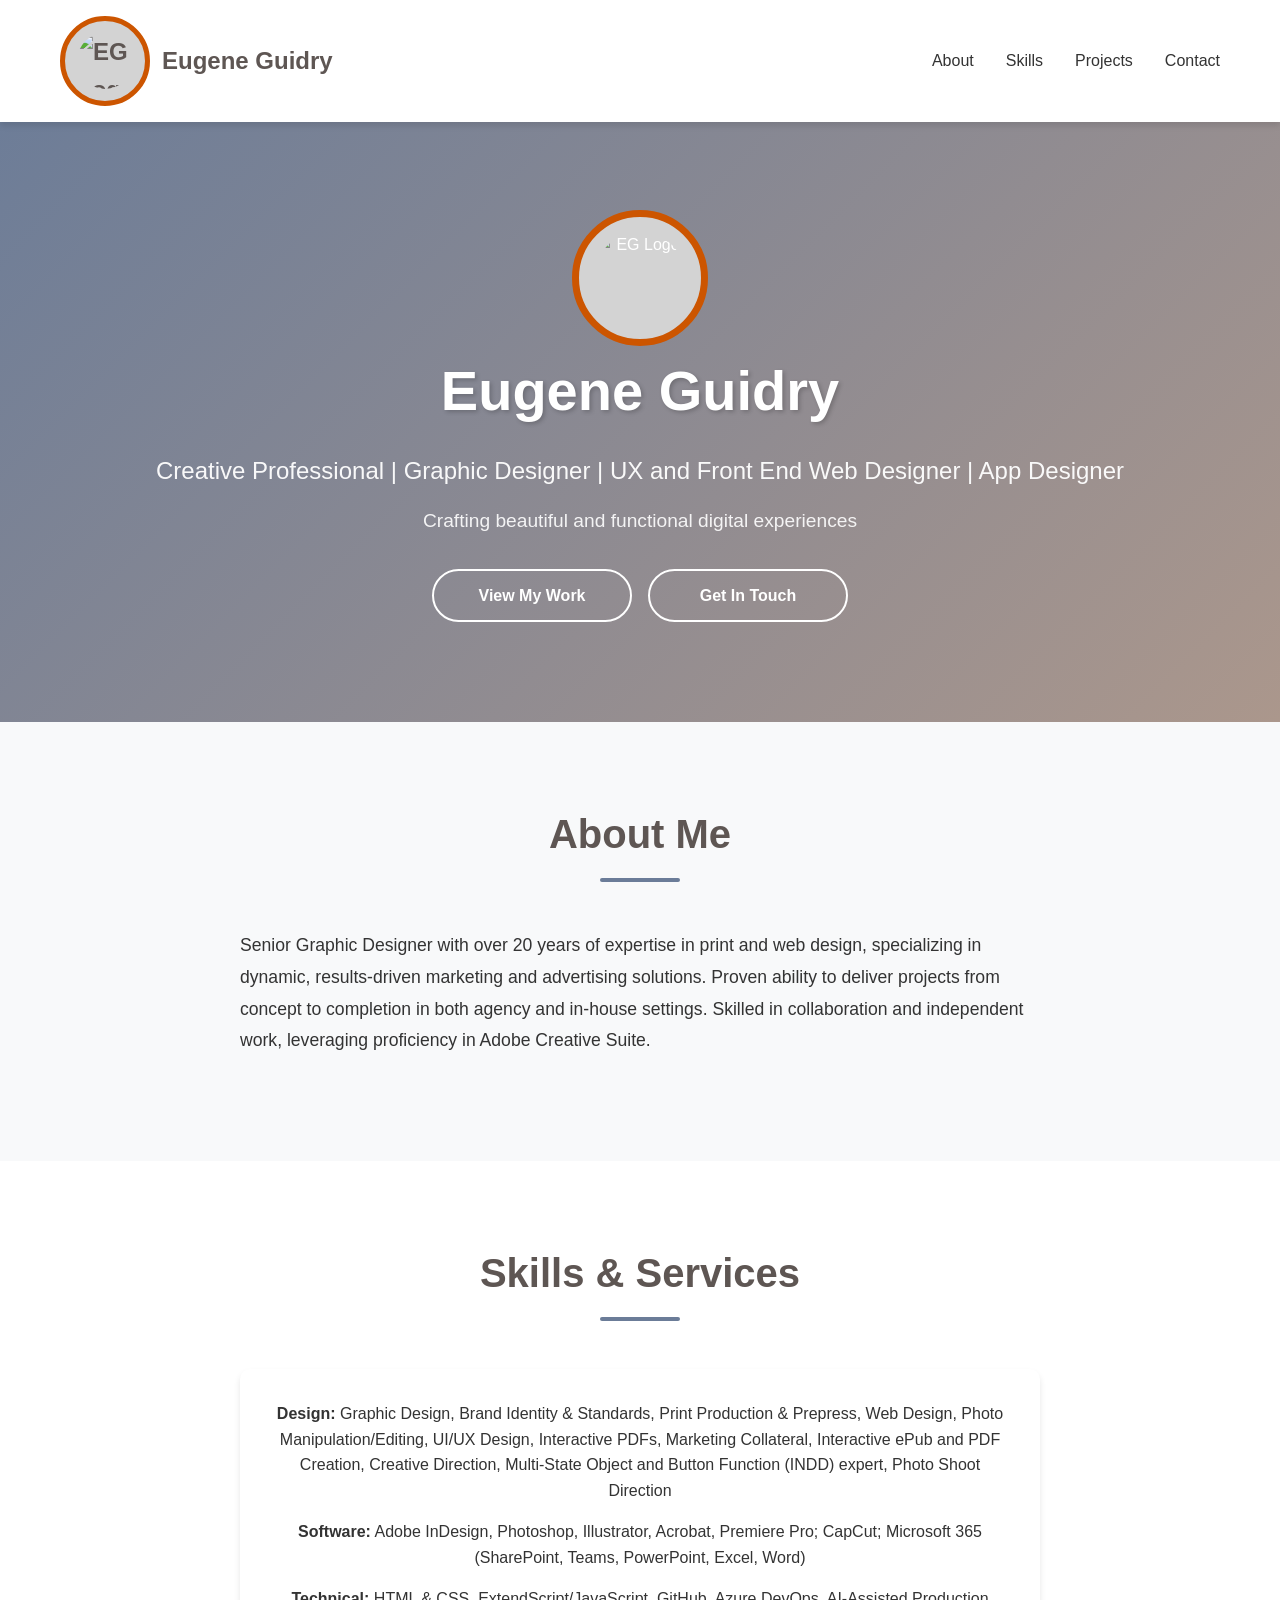
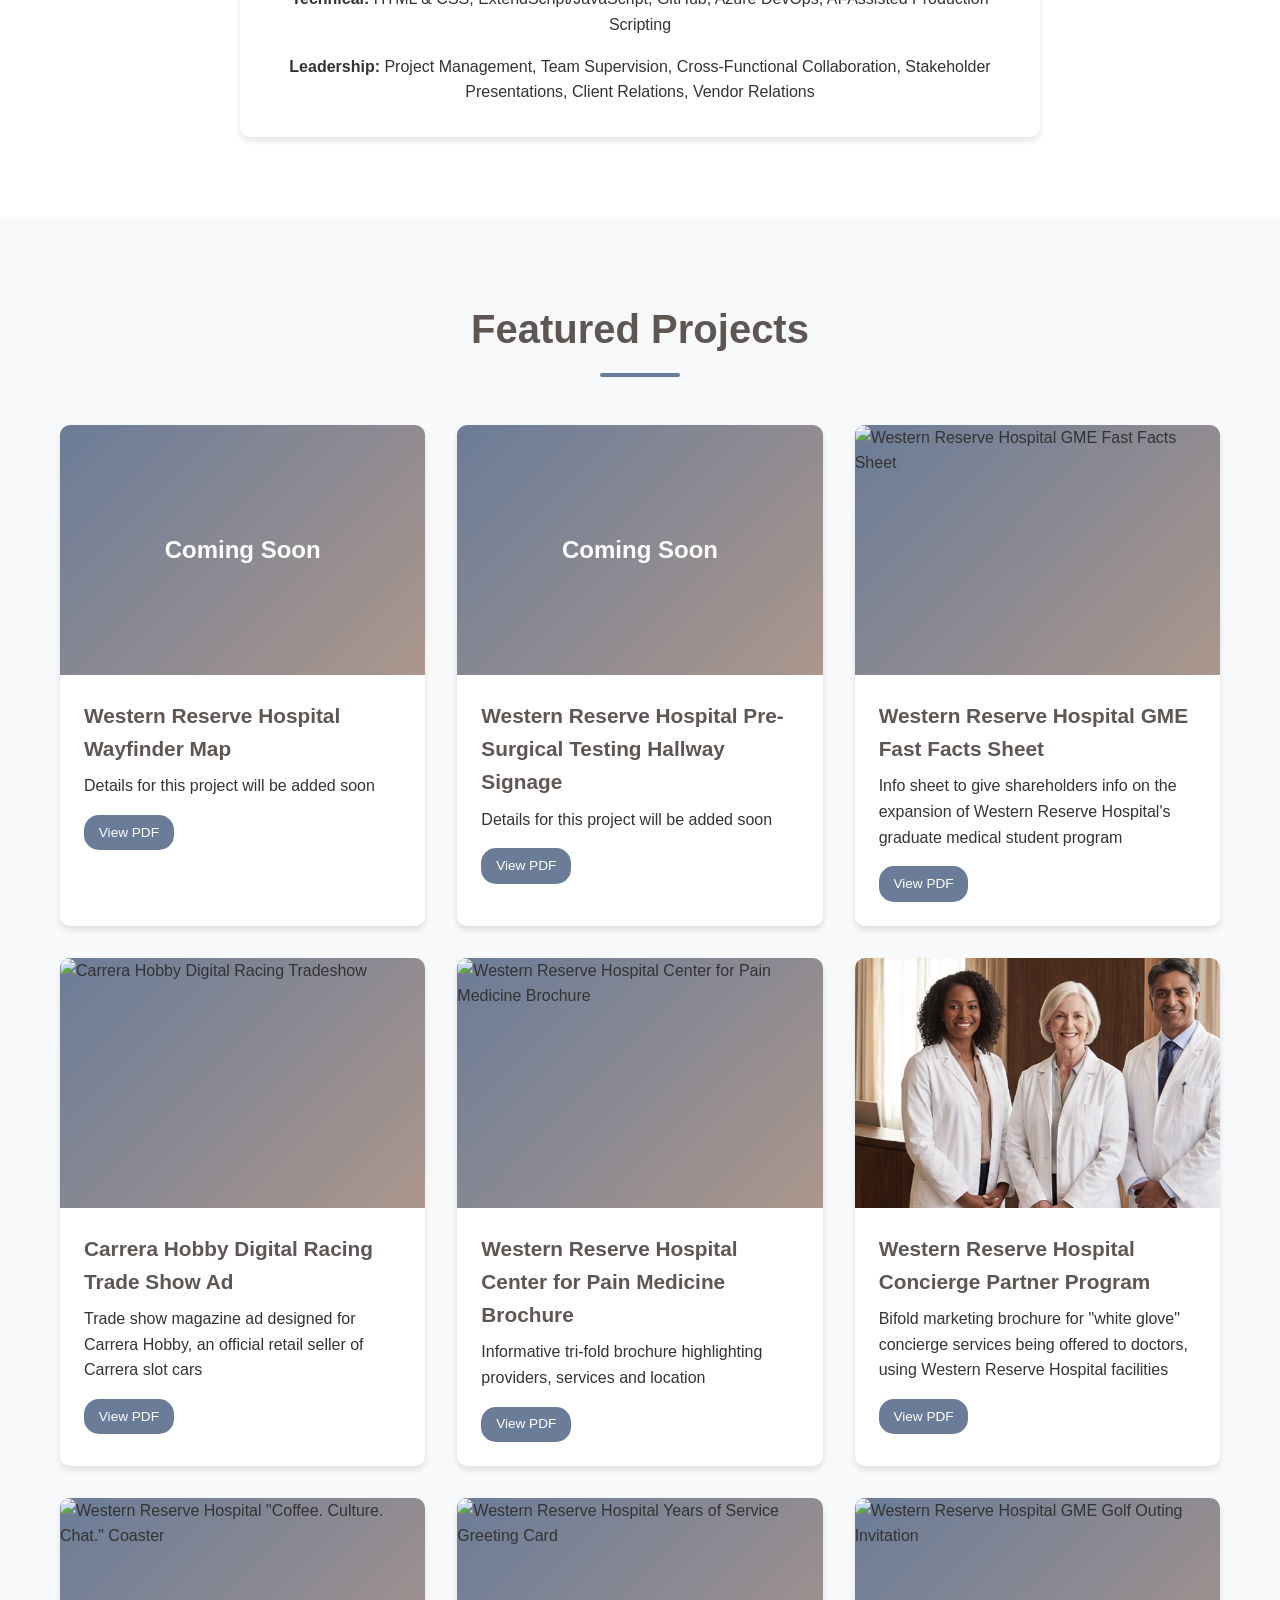
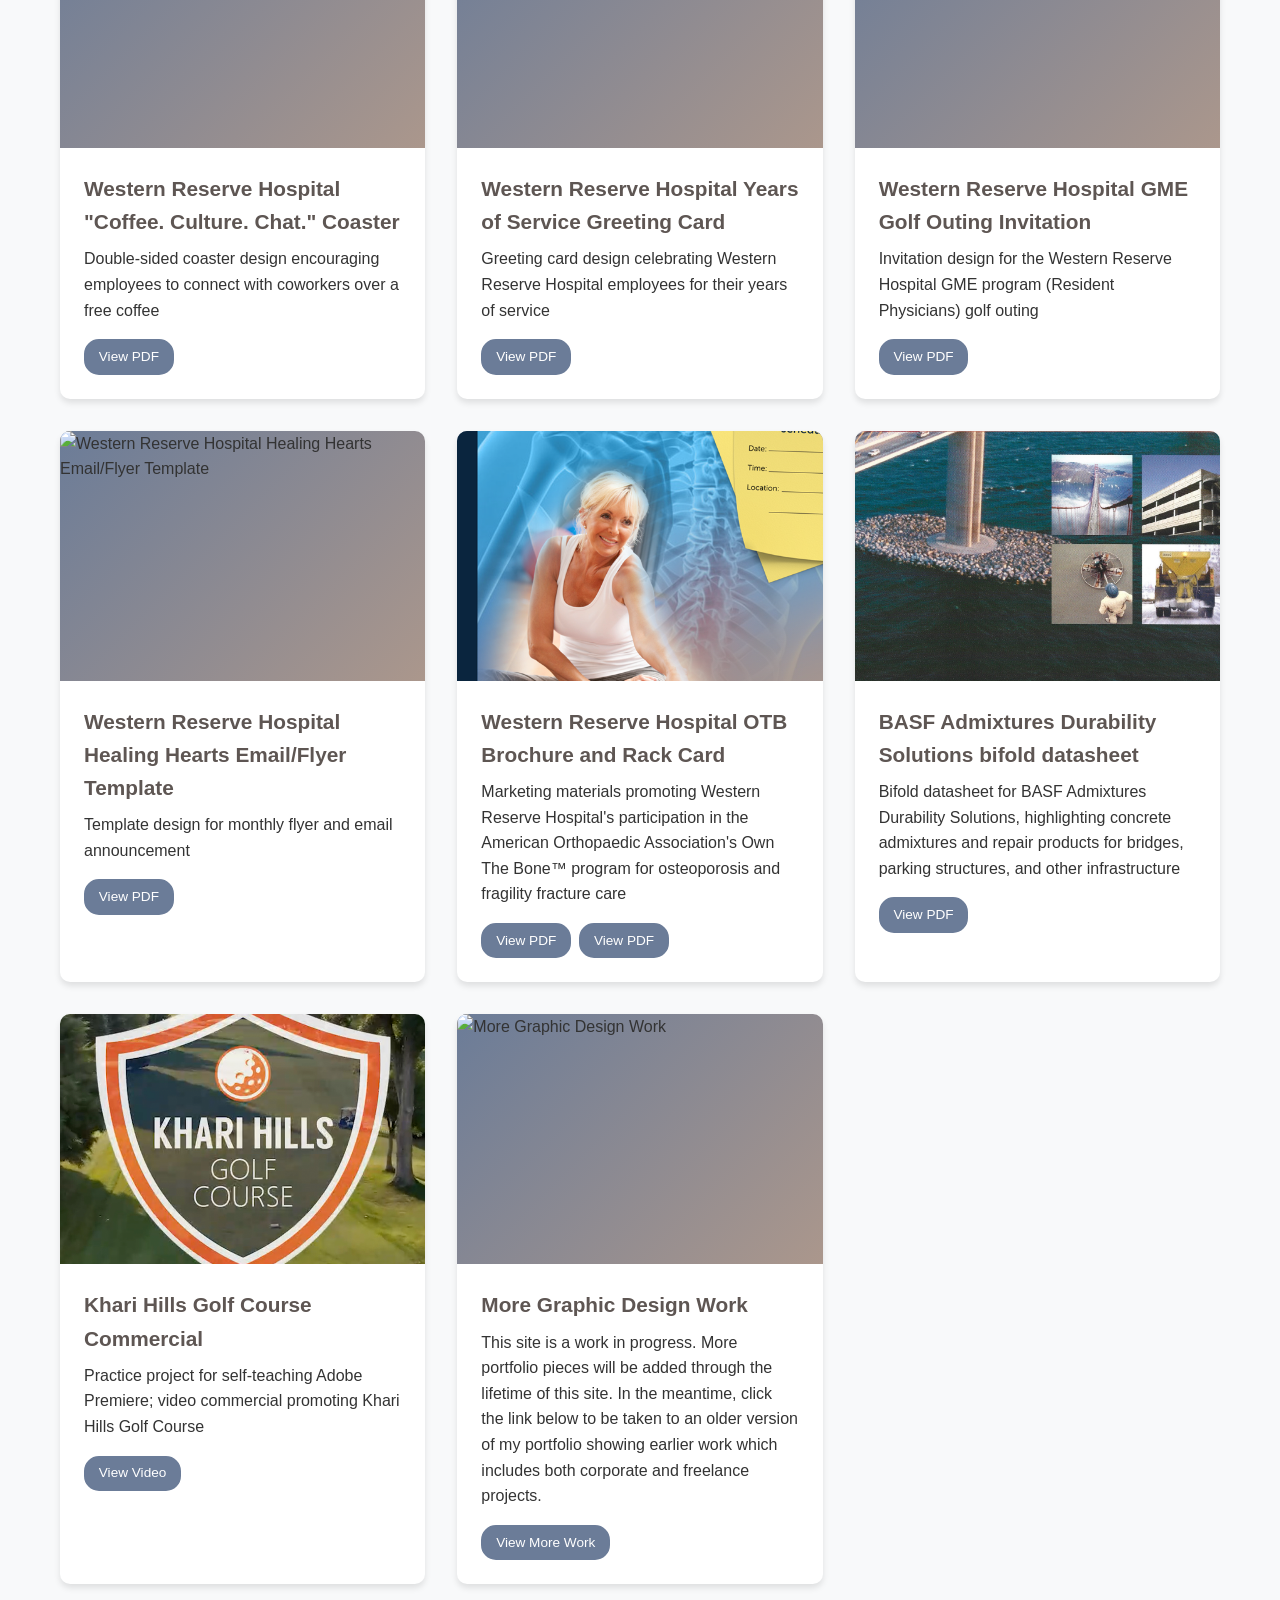
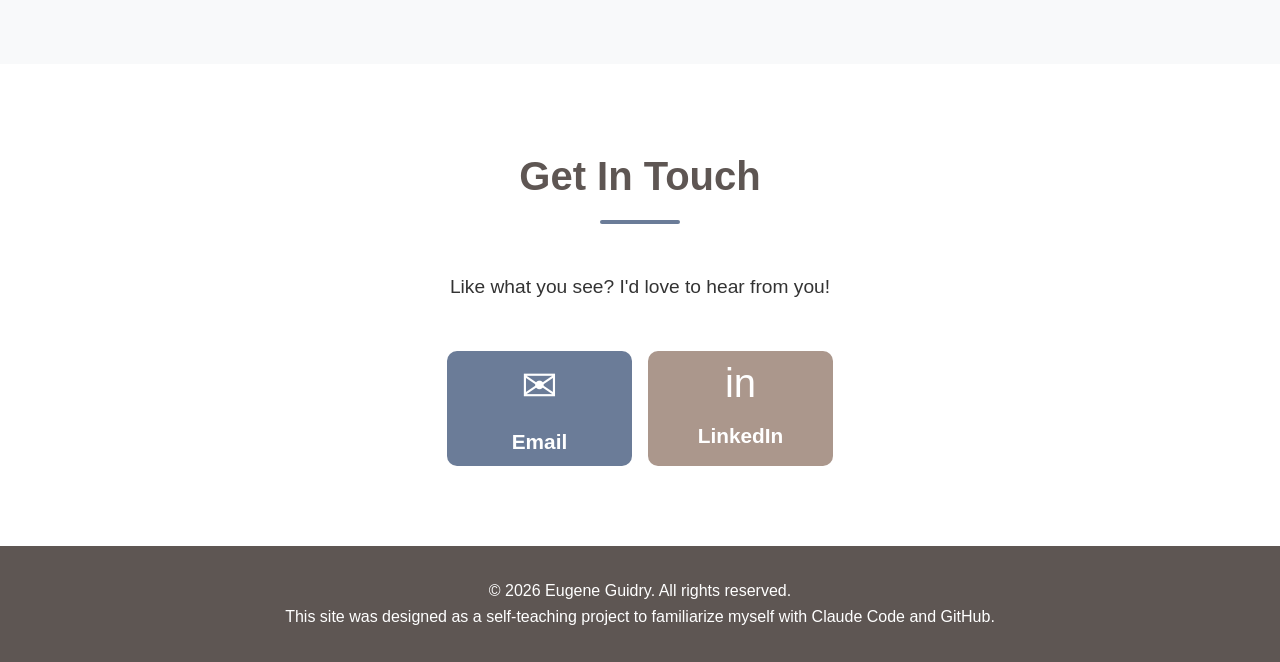
==== index.html @ 4b0b01b7 "Title the two placeholder project cards First: Western Reserve Hospital Wayfinder Map Second: Wester" ====
<!DOCTYPE html>
<html lang="en">
<head>
    <meta charset="UTF-8">
    <meta name="viewport" content="width=device-width, initial-scale=1.0">
    <title>Guidry Creative</title>
    <link rel="stylesheet" href="styles.css">
</head>
<body>
    <!-- Navigation -->
    <nav class="navbar">
        <div class="container">
            <div class="nav-brand">
                <img src="assets/eg.png" alt="EG Logo" class="brand-logo">
                <span class="brand-text">Eugene Guidry</span>
            </div>
            <button class="nav-toggle" id="navToggle">
                <span></span>
                <span></span>
                <span></span>
            </button>
            <ul class="nav-menu" id="navMenu">
                <li><a href="#about" class="nav-link">About</a></li>
                <li><a href="#skills" class="nav-link">Skills</a></li>
                <li><a href="#projects" class="nav-link">Projects</a></li>
                <li><a href="#contact" class="nav-link">Contact</a></li>
            </ul>
        </div>
    </nav>

    <!-- Hero Section -->
    <section class="hero" id="home">
        <div class="container">
            <div class="hero-content">
                <img src="assets/eg.png" alt="EG Logo" class="hero-logo">
                <h1 class="hero-title"><span class="highlight">Eugene Guidry</span></h1>
                <p class="hero-subtitle">Creative Professional | Graphic Designer | UX and Front End Web Designer | App Designer</p>
                <p class="hero-description">Crafting beautiful and functional digital experiences</p>
                <div class="hero-buttons">
                    <a href="#projects" class="btn btn-secondary">View My Work</a>
                    <a href="assets/Guidry Resume 2026_CLE_LNG.pdf" target="_blank" class="btn btn-secondary" style="display: none;">View My Resume</a>
                    <a href="#contact" class="btn btn-secondary">Get In Touch</a>
                </div>
            </div>
        </div>
    </section>

    <!-- About Section -->
    <section class="about" id="about">
        <div class="container">
            <h2 class="section-title">About Me</h2>
            <div class="about-content">
                <div class="about-text">
                    <p>
                        Senior Graphic Designer with over 20 years of expertise in print and web design, specializing in dynamic, results-driven marketing and advertising solutions. Proven ability to deliver projects from concept to completion in both agency and in-house settings. Skilled in collaboration and independent work, leveraging proficiency in Adobe Creative Suite.
                    </p>

                </div>
            </div>
        </div>
    </section>

    <!-- Skills Section -->
    <section class="skills" id="skills">
        <div class="container">
            <h2 class="section-title">Skills & Services</h2>
            <div class="skills-grid">
                <div class="skill-card">
                    <p><strong>Design:</strong> Graphic Design, Brand Identity &amp; Standards, Print Production &amp; Prepress, Web Design, Photo Manipulation/Editing, UI/UX Design, Interactive PDFs, Marketing Collateral, Interactive ePub and PDF Creation, Creative Direction, Multi-State Object and Button Function (INDD) expert, Photo Shoot Direction</p>
                    <p><strong>Software:</strong> Adobe InDesign, Photoshop, Illustrator, Acrobat, Premiere Pro; CapCut; Microsoft 365 (SharePoint, Teams, PowerPoint, Excel, Word)</p>
                    <p><strong>Technical:</strong> HTML &amp; CSS, ExtendScript/JavaScript, GitHub, Azure DevOps, AI-Assisted Production Scripting</p>
                    <p><strong>Leadership:</strong> Project Management, Team Supervision, Cross-Functional Collaboration, Stakeholder Presentations, Client Relations, Vendor Relations</p>
                </div>
            </div>
        </div>
    </section>

    <!-- Projects Section -->
    <section class="projects" id="projects">
        <div class="container">
            <h2 class="section-title">Featured Projects</h2>
            <div class="projects-grid">
                <div class="project-card">
                    <div class="project-image">
                        <div class="placeholder-image">Coming Soon</div>
                    </div>
                    <div class="project-info">
                        <h3>Western Reserve Hospital Wayfinder Map</h3>
                        <p>Details for this project will be added soon</p>
                        <div class="project-tags">
                            <a href="#" class="tag tag-link">View PDF</a>
                        </div>
                    </div>
                </div>
                <div class="project-card">
                    <div class="project-image">
                        <div class="placeholder-image">Coming Soon</div>
                    </div>
                    <div class="project-info">
                        <h3>Western Reserve Hospital Pre-Surgical Testing Hallway Signage</h3>
                        <p>Details for this project will be added soon</p>
                        <div class="project-tags">
                            <a href="#" class="tag tag-link">View PDF</a>
                        </div>
                    </div>
                </div>
                <div class="project-card">
                    <div class="project-image">
                        <img src="assets/WRH_FS_PH.png" alt="Western Reserve Hospital GME Fast Facts Sheet">
                    </div>
                    <div class="project-info">
                        <h3>Western Reserve Hospital GME Fast Facts Sheet</h3>
                        <p>Info sheet to give shareholders info on the expansion of Western Reserve Hospital's graduate medical student program</p>
                        <div class="project-tags">
                            <a href="pdf-viewer.html" class="tag tag-link">View PDF</a>
                        </div>
                    </div>
                </div>
                <div class="project-card">
                    <div class="project-image">
                        <img src="assets/PH_Ad.png" alt="Carrera Hobby Digital Racing Tradeshow">
                    </div>
                    <div class="project-info">
                        <h3>Carrera Hobby Digital Racing Trade Show Ad</h3>
                        <p>Trade show magazine ad designed for Carrera Hobby, an official retail seller of Carrera slot cars</p>
                        <div class="project-tags">
                            <a href="pdf-viewer-2.html" class="tag tag-link">View PDF</a>
                        </div>
                    </div>
                </div>
                <div class="project-card">
                    <div class="project-image">
                        <img src="assets/WRH_PA_PH.png" alt="Western Reserve Hospital Center for Pain Medicine Brochure">
                    </div>
                    <div class="project-info">
                        <h3>Western Reserve Hospital Center for Pain Medicine Brochure</h3>
                        <p>Informative tri-fold brochure highlighting providers, services and location</p>
                        <div class="project-tags">
                            <a href="pdf-viewer-3.html" class="tag tag-link">View PDF</a>
                        </div>
                    </div>
                </div>
                <div class="project-card">
                    <div class="project-image">
                        <img src="assets/WRH_CONCIERGE_PH.png" alt="Western Reserve Hospital Concierge Partner Program">
                    </div>
                    <div class="project-info">
                        <h3>Western Reserve Hospital Concierge Partner Program</h3>
                        <p>Bifold marketing brochure for "white glove" concierge services being offered to doctors, using Western Reserve Hospital facilities</p>
                        <div class="project-tags">
                            <a href="pdf-viewer-4.html" class="tag tag-link">View PDF</a>
                        </div>
                    </div>
                </div>
                <div class="project-card">
                    <div class="project-image">
                        <img src="assets/WRH_Coffee_PH.png" alt="Western Reserve Hospital &quot;Coffee. Culture. Chat.&quot; Coaster">
                    </div>
                    <div class="project-info">
                        <h3>Western Reserve Hospital "Coffee. Culture. Chat." Coaster</h3>
                        <p>Double-sided coaster design encouraging employees to connect with coworkers over a free coffee</p>
                        <div class="project-tags">
                            <a href="pdf-viewer-5.html" class="tag tag-link">View PDF</a>
                        </div>
                    </div>
                </div>
                <div class="project-card">
                    <div class="project-image">
                        <img src="assets/WHR_star_PH.png" alt="Western Reserve Hospital Years of Service Greeting Card">
                    </div>
                    <div class="project-info">
                        <h3>Western Reserve Hospital Years of Service Greeting Card</h3>
                        <p>Greeting card design celebrating Western Reserve Hospital employees for their years of service</p>
                        <div class="project-tags">
                            <a href="pdf-viewer-6.html" class="tag tag-link">View PDF</a>
                        </div>
                    </div>
                </div>
                <div class="project-card">
                    <div class="project-image">
                        <img src="assets/GO_PH.png" alt="Western Reserve Hospital GME Golf Outing Invitation">
                    </div>
                    <div class="project-info">
                        <h3>Western Reserve Hospital GME Golf Outing Invitation</h3>
                        <p>Invitation design for the Western Reserve Hospital GME program (Resident Physicians) golf outing</p>
                        <div class="project-tags">
                            <a href="pdf-viewer-7.html" class="tag tag-link">View PDF</a>
                        </div>
                    </div>
                </div>
                <div class="project-card">
                    <div class="project-image">
                        <img src="assets/HH_PH.png" alt="Western Reserve Hospital Healing Hearts Email/Flyer Template">
                    </div>
                    <div class="project-info">
                        <h3>Western Reserve Hospital Healing Hearts Email/Flyer Template</h3>
                        <p>Template design for monthly flyer and email announcement</p>
                        <div class="project-tags">
                            <a href="pdf-viewer-8.html" class="tag tag-link">View PDF</a>
                        </div>
                    </div>
                </div>
                <div class="project-card">
                    <div class="project-image">
                        <img src="assets/OTB_PH.png" alt="Western Reserve Hospital OTB Brochure and Rack Card">
                    </div>
                    <div class="project-info">
                        <h3>Western Reserve Hospital OTB Brochure and Rack Card</h3>
                        <p>Marketing materials promoting Western Reserve Hospital's participation in the American Orthopaedic Association's Own The Bone&trade; program for osteoporosis and fragility fracture care</p>
                        <div class="project-tags">
                            <a href="pdf-viewer-9.html" class="tag tag-link">View PDF</a>
                            <a href="pdf-viewer-10.html" class="tag tag-link">View PDF</a>
                        </div>
                    </div>
                </div>
                <div class="project-card">
                    <div class="project-image">
                        <img src="assets/BASF_PH.png" alt="BASF Admixtures Durability Solutions Bifold Datasheet">
                    </div>
                    <div class="project-info">
                        <h3>BASF Admixtures Durability Solutions bifold datasheet</h3>
                        <p>Bifold datasheet for BASF Admixtures Durability Solutions, highlighting concrete admixtures and repair products for bridges, parking structures, and other infrastructure</p>
                        <div class="project-tags">
                            <a href="pdf-viewer-11.html" class="tag tag-link">View PDF</a>
                        </div>
                    </div>
                </div>
                <div class="project-card">
                    <div class="project-image">
                        <img src="assets/KH_PH.png" alt="Khari Hills Golf Course Commercial">
                    </div>
                    <div class="project-info">
                        <h3>Khari Hills Golf Course Commercial</h3>
                        <p>Practice project for self-teaching Adobe Premiere; video commercial promoting Khari Hills Golf Course</p>
                        <div class="project-tags">
                            <a href="assets/khari_hills_golf_commercial.mp4" target="_blank" class="tag tag-link">View Video</a>
                        </div>
                    </div>
                </div>
                <div class="project-card">
                    <div class="project-image">
                        <img src="assets/MW_PH.png" alt="More Graphic Design Work">
                    </div>
                    <div class="project-info">
                        <h3>More Graphic Design Work</h3>
                        <p>This site is a work in progress. More portfolio pieces will be added through the lifetime of this site. In the meantime, click the link below to be taken to an older version of my portfolio showing earlier work which includes both corporate and freelance projects.</p>
                        <div class="project-tags">
                            <a href="https://genomu69200-svg.github.io/eg-design-portfolio/" target="_self" class="tag tag-link">View More Work</a>
                        </div>
                    </div>
                </div>
            </div>
        </div>
    </section>

    <!-- Contact Section -->
    <section class="contact" id="contact">
        <div class="container">
            <h2 class="section-title">Get In Touch</h2>
            <div class="contact-content">
                <p class="contact-intro">
                    Like what you see? I'd love to hear from you!
                </p>
                <div class="contact-methods">
                    <div class="contact-method contact-email">
                        <div class="contact-icon">✉</div>
                        <h3><a href="mailto:eugene.guidry.design@gmail.com">Email</a></h3>
                    </div>
                    <div class="contact-method contact-linkedin">
                        <div class="contact-icon">in</div>
                        <h3><a href="https://linkedin.com/in/gene-guidry-8a51248" target="_blank">LinkedIn</a></h3>
                    </div>
                </div>
            </div>
        </div>
    </section>

    <!-- Footer -->
    <footer class="footer">
        <div class="container">
            <p>&copy; 2026 Eugene Guidry. All rights reserved.</p>
            <p>This site was designed as a self-teaching project to familiarize myself with Claude Code and GitHub.</p>
        </div>
    </footer>

    <script src="script.js"></script>
</body>
</html>
---- styles.css ----
/* ===== CSS Variables ===== */
:root {
    --primary-color: #6B7C98;
    --secondary-color: #AB978C;
    --dark-color: #5E5653;
    --light-bg: #f8f9fa;
    --white: #ffffff;
    --text-color: #333333;
    --shadow: 0 4px 6px rgba(0, 0, 0, 0.1);
    --shadow-lg: 0 10px 30px rgba(0, 0, 0, 0.15);
}

/* ===== Reset & Base Styles ===== */
* {
    margin: 0;
    padding: 0;
    box-sizing: border-box;
}

html {
    scroll-behavior: smooth;
}

body {
    font-family: -apple-system, BlinkMacSystemFont, 'Segoe UI', Roboto, Oxygen, Ubuntu, Cantarell, sans-serif;
    line-height: 1.6;
    color: var(--text-color);
    overflow-x: hidden;
}

.container {
    max-width: 1200px;
    margin: 0 auto;
    padding: 0 20px;
}

/* ===== Navigation ===== */
.navbar {
    background: var(--white);
    box-shadow: var(--shadow);
    position: fixed;
    width: 100%;
    top: 0;
    z-index: 1000;
}

.navbar .container {
    display: flex;
    justify-content: space-between;
    align-items: center;
    padding: 1rem 20px;
}

.nav-brand {
    display: flex;
    align-items: center;
    gap: 0.75rem;
    font-size: 1.5rem;
    font-weight: 700;
    color: var(--dark-color);
}

.brand-logo {
    width: 56px;
    height: 56px;
    border-radius: 50%;
    border: 5px solid #CC5500;
    background-color: #D3D3D3;
    object-fit: contain;
    padding: 12px;
    box-sizing: content-box;
}

.brand-text {
    font-size: 1.5rem;
    font-weight: 700;
    color: var(--dark-color);
}

.nav-menu {
    display: flex;
    list-style: none;
    gap: 2rem;
    margin: 0;
}

.nav-link {
    color: var(--text-color);
    text-decoration: none;
    font-weight: 500;
    transition: color 0.3s ease;
    position: relative;
}

.nav-link:hover {
    color: var(--primary-color);
}

.nav-link::after {
    content: '';
    position: absolute;
    bottom: -5px;
    left: 0;
    width: 0;
    height: 2px;
    background: var(--primary-color);
    transition: width 0.3s ease;
}

.nav-link:hover::after {
    width: 100%;
}

.nav-toggle {
    display: none;
    flex-direction: column;
    background: none;
    border: none;
    cursor: pointer;
    padding: 0;
}

.nav-toggle span {
    width: 25px;
    height: 3px;
    background: var(--dark-color);
    margin: 3px 0;
    transition: 0.3s;
    border-radius: 3px;
}

/* ===== Hero Section ===== */
.hero {
    background: linear-gradient(135deg, var(--primary-color) 0%, var(--secondary-color) 100%);
    color: var(--white);
    padding: 150px 0 100px;
    margin-top: 60px;
    min-height: 600px;
    display: flex;
    align-items: center;
}

.hero-content {
    text-align: center;
}

.hero-logo {
    width: 92px;
    height: 92px;
    margin: 0 auto;
    display: block;
    animation: fadeInUp 0.8s ease;
    border-radius: 50%;
    border: 7px solid #CC5500;
    background-color: #D3D3D3;
    object-fit: contain;
    padding: 15px;
    box-sizing: content-box;
}

.hero-title {
    font-size: 3.5rem;
    font-weight: 700;
    margin-bottom: 1rem;
    animation: fadeInUp 0.8s ease;
}

.highlight {
    color: var(--white);
    text-shadow: 2px 2px 4px rgba(0, 0, 0, 0.2);
}

.hero-subtitle {
    font-size: 1.5rem;
    margin-bottom: 1rem;
    opacity: 0.95;
    animation: fadeInUp 0.8s ease 0.2s backwards;
}

.hero-description {
    font-size: 1.2rem;
    margin-bottom: 2rem;
    opacity: 0.9;
    animation: fadeInUp 0.8s ease 0.4s backwards;
}

.hero-buttons {
    display: flex;
    gap: 1rem;
    justify-content: center;
    flex-wrap: wrap;
    animation: fadeInUp 0.8s ease 0.6s backwards;
}

.hero-buttons .btn {
    width: 200px;
    text-align: center;
}

/* ===== Buttons ===== */
.btn {
    padding: 12px 30px;
    border-radius: 30px;
    text-decoration: none;
    font-weight: 600;
    transition: all 0.3s ease;
    display: inline-block;
    border: 2px solid transparent;
}

.btn-secondary {
    background: transparent;
    color: var(--white);
    border-color: var(--white);
}

.btn-secondary:hover {
    background: var(--white);
    color: var(--primary-color);
    transform: translateY(-2px);
    box-shadow: var(--shadow-lg);
}

/* ===== Sections ===== */
section {
    padding: 80px 0;
}

.section-title {
    font-size: 2.5rem;
    text-align: center;
    margin-bottom: 3rem;
    color: var(--dark-color);
    position: relative;
    padding-bottom: 1rem;
}

.section-title::after {
    content: '';
    position: absolute;
    bottom: 0;
    left: 50%;
    transform: translateX(-50%);
    width: 80px;
    height: 4px;
    background: var(--primary-color);
    border-radius: 2px;
}

/* ===== About Section ===== */
.about {
    background: var(--light-bg);
}

.about-content {
    max-width: 800px;
    margin: 0 auto;
}

.about-text {
    font-size: 1.1rem;
    line-height: 1.8;
    color: var(--text-color);
}

.about-text p {
    margin-bottom: 1.5rem;
}

/* ===== Skills Section ===== */
.skills-grid {
    display: flex;
    justify-content: center;
    align-items: flex-start;
    margin-top: 2rem;
    width: 100%;
}

.skill-card {
    background: var(--white);
    padding: 2rem;
    border-radius: 10px;
    text-align: center;
    transition: all 0.3s ease;
    box-shadow: var(--shadow);
    width: 100%;
    max-width: 800px;
}

.skill-card:hover {
    transform: translateY(-10px);
    box-shadow: var(--shadow-lg);
}

.skill-icon {
    font-size: 3rem;
    margin-bottom: 1rem;
}

.skill-card h3 {
    color: var(--dark-color);
    margin-bottom: 1rem;
    font-size: 1.5rem;
}

.skill-card p {
    color: var(--text-color);
    line-height: 1.6;
    margin-bottom: 1rem;
}

.skill-card p:last-child {
    margin-bottom: 0;
}

/* ===== Projects Section ===== */
.projects {
    background: var(--light-bg);
}

.projects-grid {
    display: grid;
    grid-template-columns: repeat(auto-fit, minmax(300px, 1fr));
    gap: 2rem;
    margin-top: 2rem;
}

.project-card {
    background: var(--white);
    border-radius: 10px;
    overflow: hidden;
    box-shadow: var(--shadow);
    transition: all 0.3s ease;
}

.project-card:hover {
    transform: translateY(-10px);
    box-shadow: var(--shadow-lg);
}

.project-image {
    width: 100%;
    height: 250px;
    overflow: hidden;
    background: linear-gradient(135deg, var(--primary-color), var(--secondary-color));
}

.project-image img {
    width: 100%;
    height: 100%;
    object-fit: cover;
    object-position: center;
    display: block;
}

.placeholder-image {
    width: 100%;
    height: 100%;
    display: flex;
    align-items: center;
    justify-content: center;
    font-size: 1.5rem;
    font-weight: 600;
    color: var(--white);
}

.project-info {
    padding: 1.5rem;
}

.project-info h3 {
    color: var(--dark-color);
    margin-bottom: 0.5rem;
    font-size: 1.3rem;
}

.project-info p {
    color: var(--text-color);
    margin-bottom: 1rem;
    line-height: 1.6;
}

.project-tags {
    display: flex;
    gap: 0.5rem;
    flex-wrap: wrap;
}

.tag {
    background: var(--primary-color);
    color: var(--white);
    padding: 0.3rem 0.8rem;
    border-radius: 15px;
    font-size: 0.85rem;
    font-weight: 500;
    cursor: pointer;
    transition: all 0.3s ease;
    border: 2px solid var(--primary-color);
}

.tag:hover {
    background: var(--dark-color);
    border-color: var(--dark-color);
    transform: translateY(-2px);
    box-shadow: 0 4px 8px rgba(0, 0, 0, 0.2);
}

.tag-link {
    text-decoration: none;
    display: inline-block;
}

.tag-link:hover {
    color: var(--white);
}

.tag.active {
    background: var(--secondary-color);
    border-color: var(--secondary-color);
    box-shadow: 0 4px 8px rgba(0, 0, 0, 0.2);
}

.project-card.hidden {
    display: none;
}

/* ===== Contact Section ===== */
.contact {
    background: var(--white);
}

.contact-intro {
    text-align: center;
    font-size: 1.2rem;
    max-width: 600px;
    margin: 0 auto 3rem;
    color: var(--text-color);
}

.contact-methods {
    display: flex;
    flex-wrap: wrap;
    justify-content: center;
    gap: 1rem;
    max-width: 900px;
    margin: 0 auto;
}

.contact-method {
    text-align: center;
    padding: -0.9375rem 1.5rem;
    background: var(--light-bg);
    border-radius: 10px;
    transition: all 0.3s ease;
    width: 185px;
    max-width: 100%;
    min-width: 0;
}

.contact-email {
    background: var(--primary-color);
    color: var(--white);
}

.contact-email h3,
.contact-email a {
    color: var(--white);
}

.contact-linkedin {
    background: var(--secondary-color);
    color: var(--white);
}

.contact-linkedin h3,
.contact-linkedin a {
    color: var(--white);
}

.contact-work {
    background: #CC5500;
    color: var(--white);
}

.contact-work h3,
.contact-work a {
    color: var(--white);
}

.contact-method:hover {
    transform: translateY(-5px);
    box-shadow: var(--shadow-lg);
}

.contact-email:hover {
    background: var(--dark-color);
}

.contact-linkedin:hover {
    background: var(--dark-color);
}

.contact-work:hover {
    background: var(--primary-color);
}

.contact-icon {
    font-size: 2.5rem;
    margin-bottom: 0.25rem;
}

.contact-email .contact-icon {
    font-size: 2.75rem;
}

.contact-work .contact-icon svg {
    position: relative;
    top: 17px;
}

.contact-method h3 {
    margin-bottom: 0.5rem;
    font-size: 1.3rem;
}

.contact-method h3 a {
    color: inherit;
    text-decoration: none;
    cursor: pointer;
}

.contact-method h3 a:hover {
    color: inherit;
    text-decoration: none;
}

/* ===== Footer ===== */
.footer {
    background: var(--dark-color);
    color: var(--white);
    text-align: center;
    padding: 2rem 0;
}

.footer p {
    margin: 0;
}

/* ===== Animations ===== */
@keyframes fadeInUp {
    from {
        opacity: 0;
        transform: translateY(30px);
    }
    to {
        opacity: 1;
        transform: translateY(0);
    }
}

/* ===== Mobile Responsive ===== */
@media (max-width: 768px) {
    .nav-menu {
        position: fixed;
        left: -100%;
        top: 60px;
        flex-direction: column;
        background-color: var(--white);
        width: 100%;
        text-align: center;
        transition: 0.3s;
        box-shadow: var(--shadow);
        padding: 2rem 0;
        gap: 0;
    }

    .nav-menu li {
        margin: 1rem 0;
    }

    .nav-menu.active {
        left: 0;
    }

    .nav-toggle {
        display: flex;
    }

    .nav-toggle.active span:nth-child(1) {
        transform: rotate(-45deg) translate(-5px, 6px);
    }

    .nav-toggle.active span:nth-child(2) {
        opacity: 0;
    }

    .nav-toggle.active span:nth-child(3) {
        transform: rotate(45deg) translate(-5px, -6px);
    }

    .hero {
        padding: 100px 0 60px;
        min-height: 500px;
    }

    .hero-title {
        font-size: 2.5rem;
    }

    .hero-subtitle {
        font-size: 1.2rem;
    }

    .hero-description {
        font-size: 1rem;
    }

    .section-title {
        font-size: 2rem;
    }

    .skill-card {
        padding: 1.5rem;
    }

    .projects-grid {
        grid-template-columns: 1fr;
    }

    .contact-method {
        width: 100%;
    }
}


/* ===== Tablet ===== */
@media (min-width: 769px) and (max-width: 1024px) {
    .hero-title {
        font-size: 3rem;
    }

    .skill-card {
        max-width: 700px;
    }

    .projects-grid {
        grid-template-columns: repeat(2, 1fr);
    }
}

/* ===== Large Screens ===== */
@media (min-width: 1400px) {
    .container {
        max-width: 1400px;
    }

    .hero-title {
        font-size: 4rem;
    }

    .skill-card {
        max-width: 900px;
        padding: 2.5rem;
    }

    .projects-grid {
        grid-template-columns: repeat(3, 1fr);
    }
}
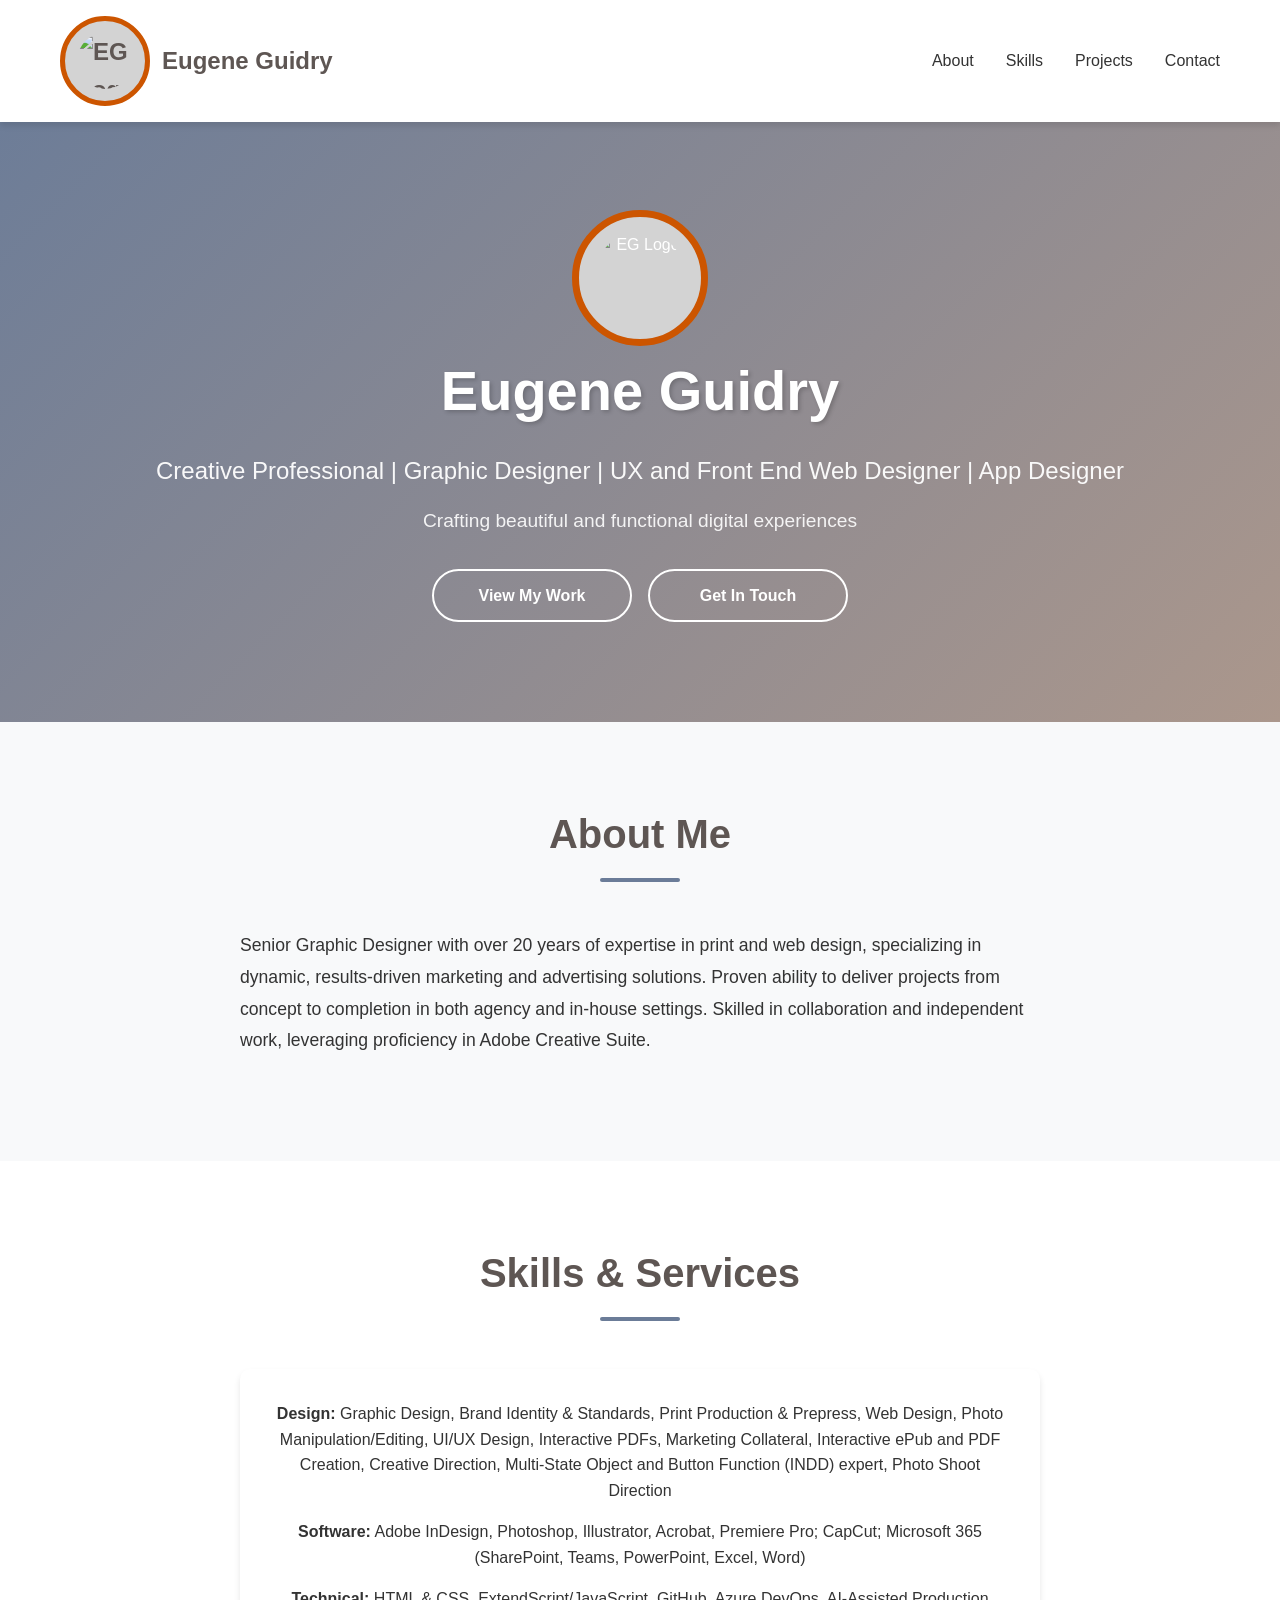
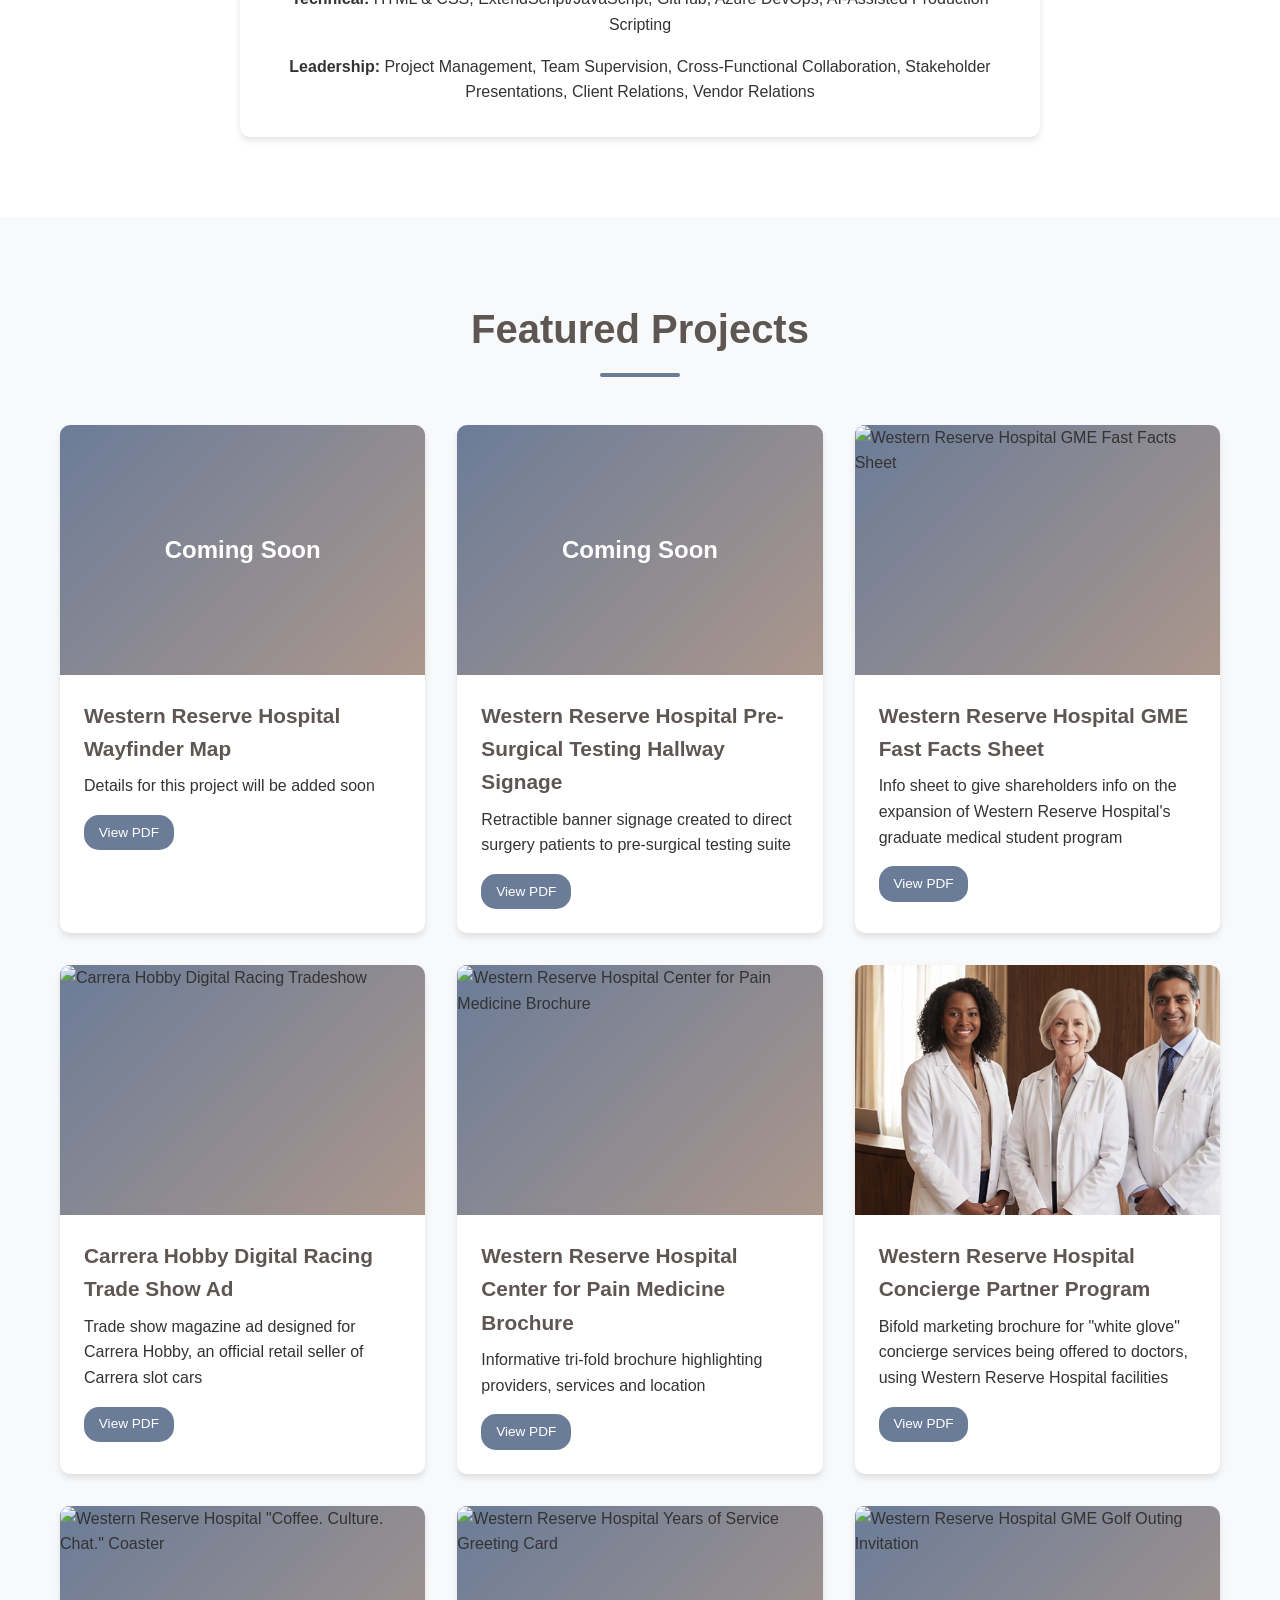
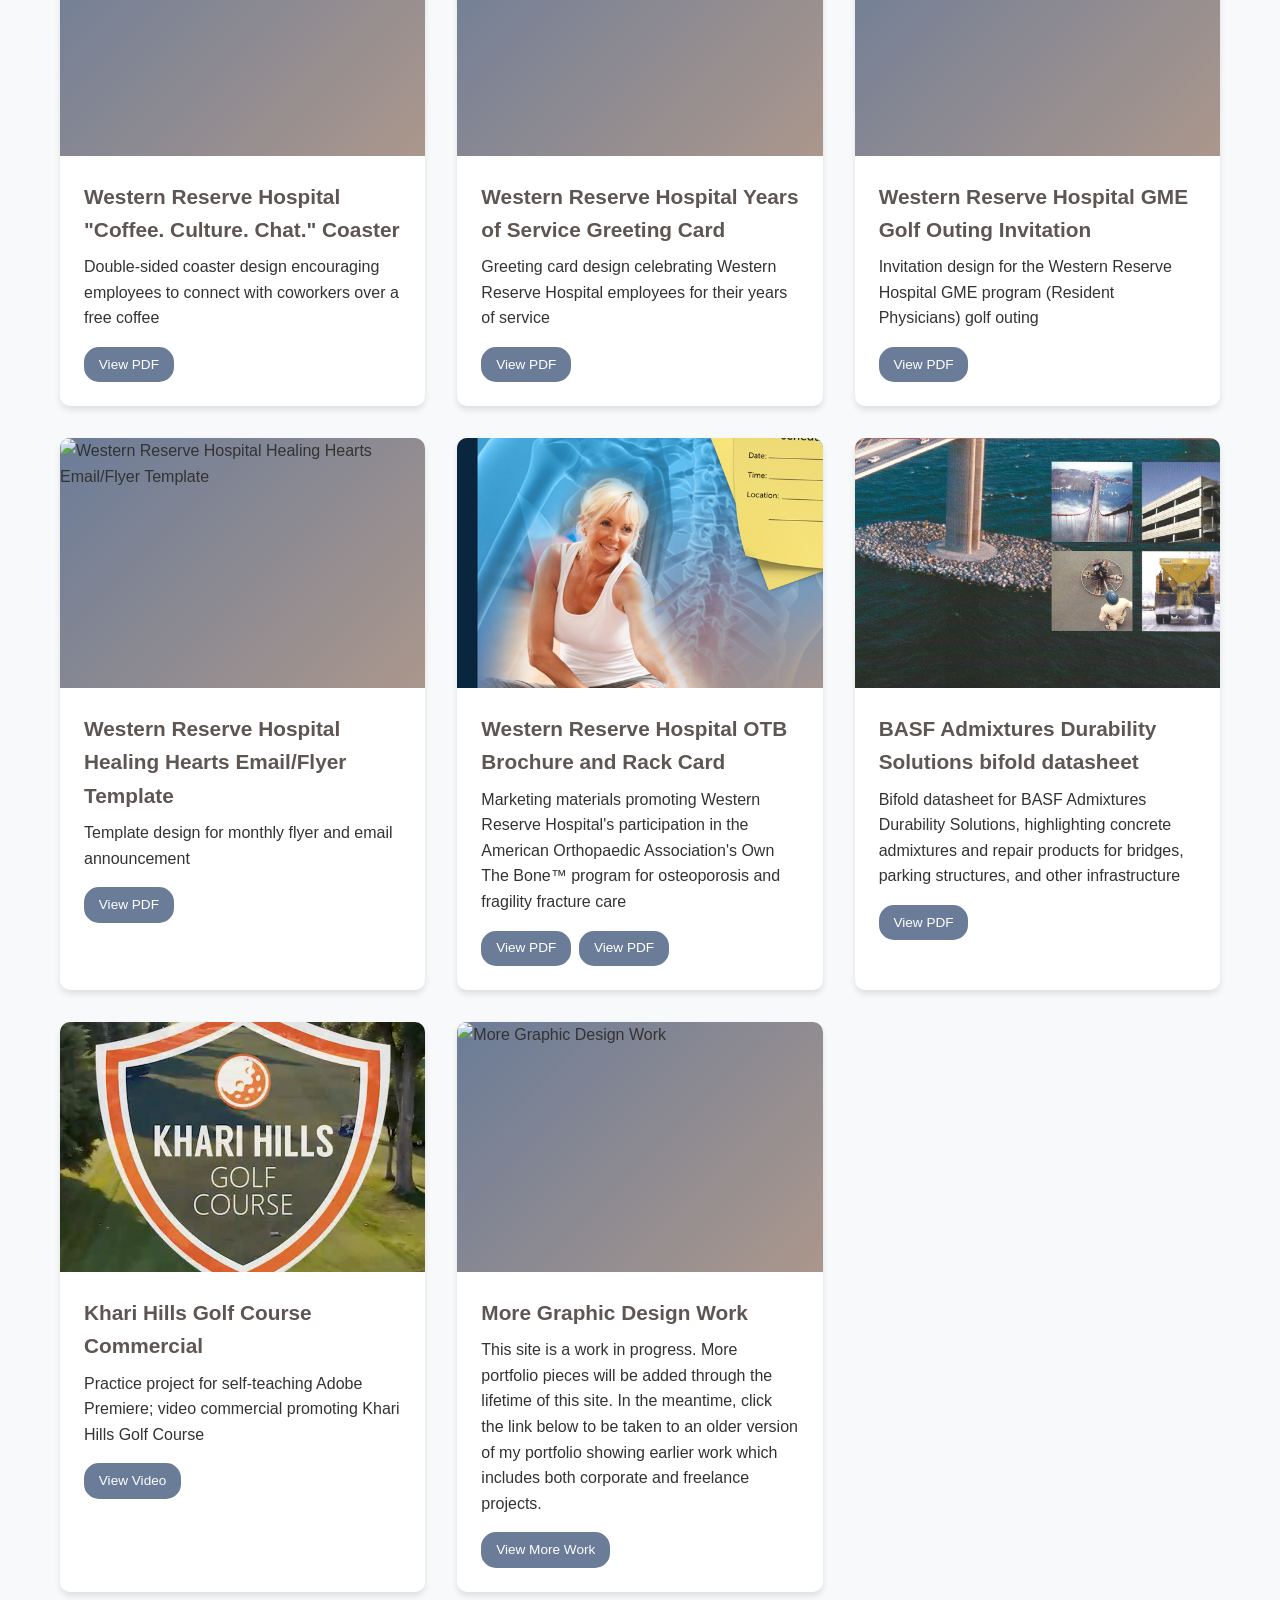
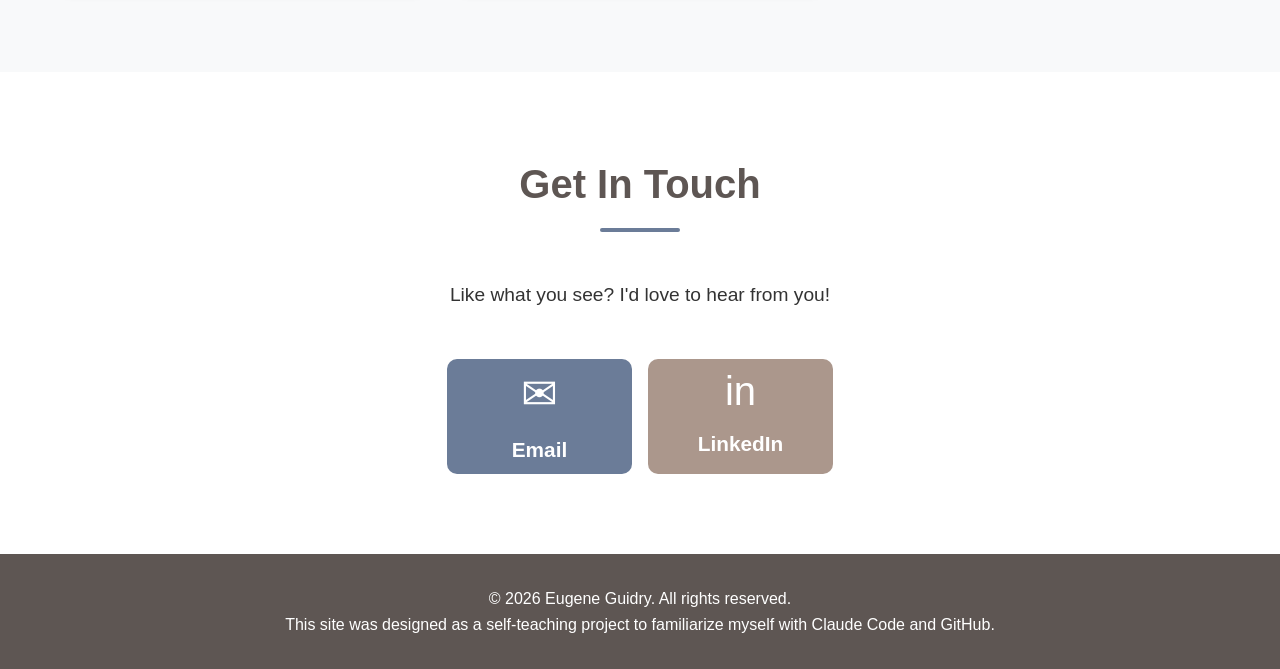
==== commit 7126ba66: "Update index.html" ====
--- a/index.html
+++ b/index.html
@@ -88,7 +88,7 @@
                         <h3>Western Reserve Hospital Wayfinder Map</h3>
                         <p>Details for this project will be added soon</p>
                         <div class="project-tags">
-                            <a href="#" class="tag tag-link">View PDF</a>
+                            <a href="pdf-viewer-12.html" class="tag tag-link">View PDF</a>
                         </div>
                     </div>
                 </div>
@@ -98,9 +98,9 @@
                     </div>
                     <div class="project-info">
                         <h3>Western Reserve Hospital Pre-Surgical Testing Hallway Signage</h3>
-                        <p>Details for this project will be added soon</p>
-                        <div class="project-tags">
-                            <a href="#" class="tag tag-link">View PDF</a>
+                        <p>Retractible banner signage created to direct surgery patients to pre-surgical testing suite</p>
+                        <div class="project-tags">
+                            <a href="pdf-viewer-13.html" class="tag tag-link">View PDF</a>
                         </div>
                     </div>
                 </div>
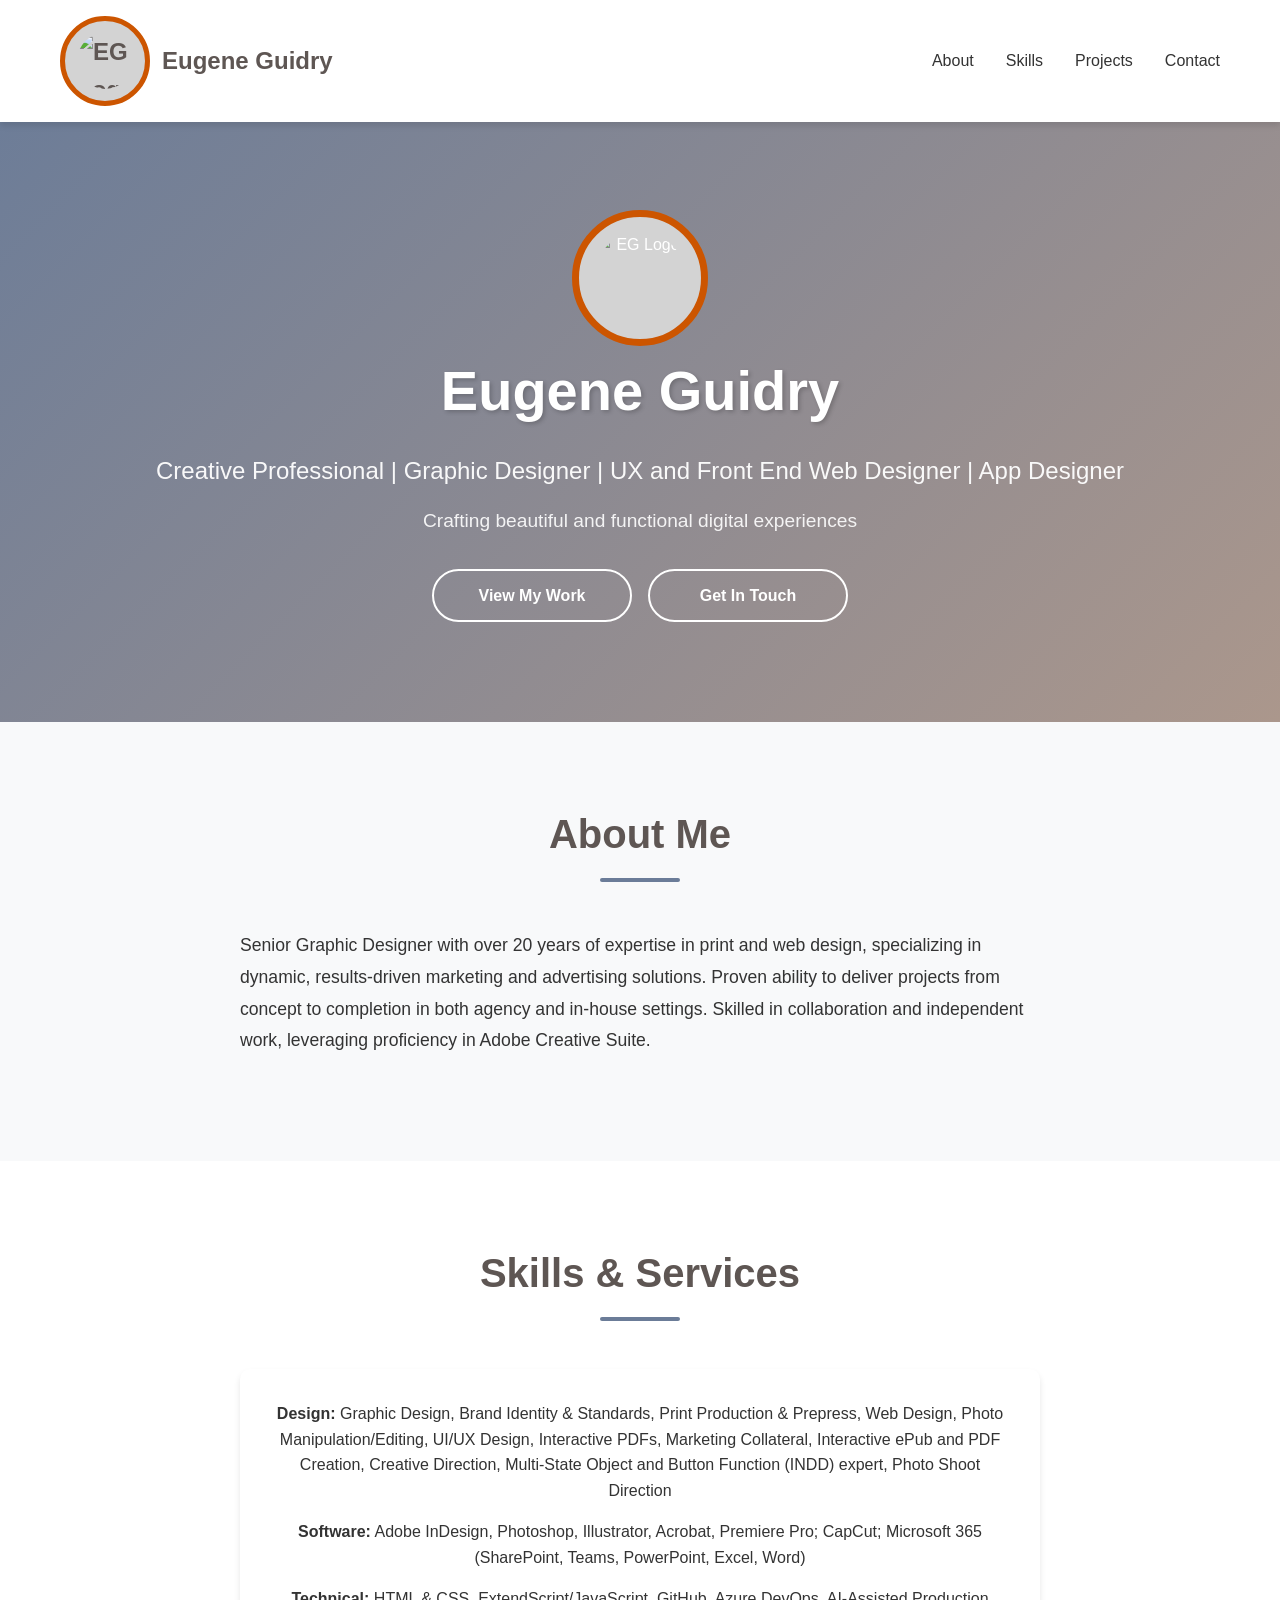
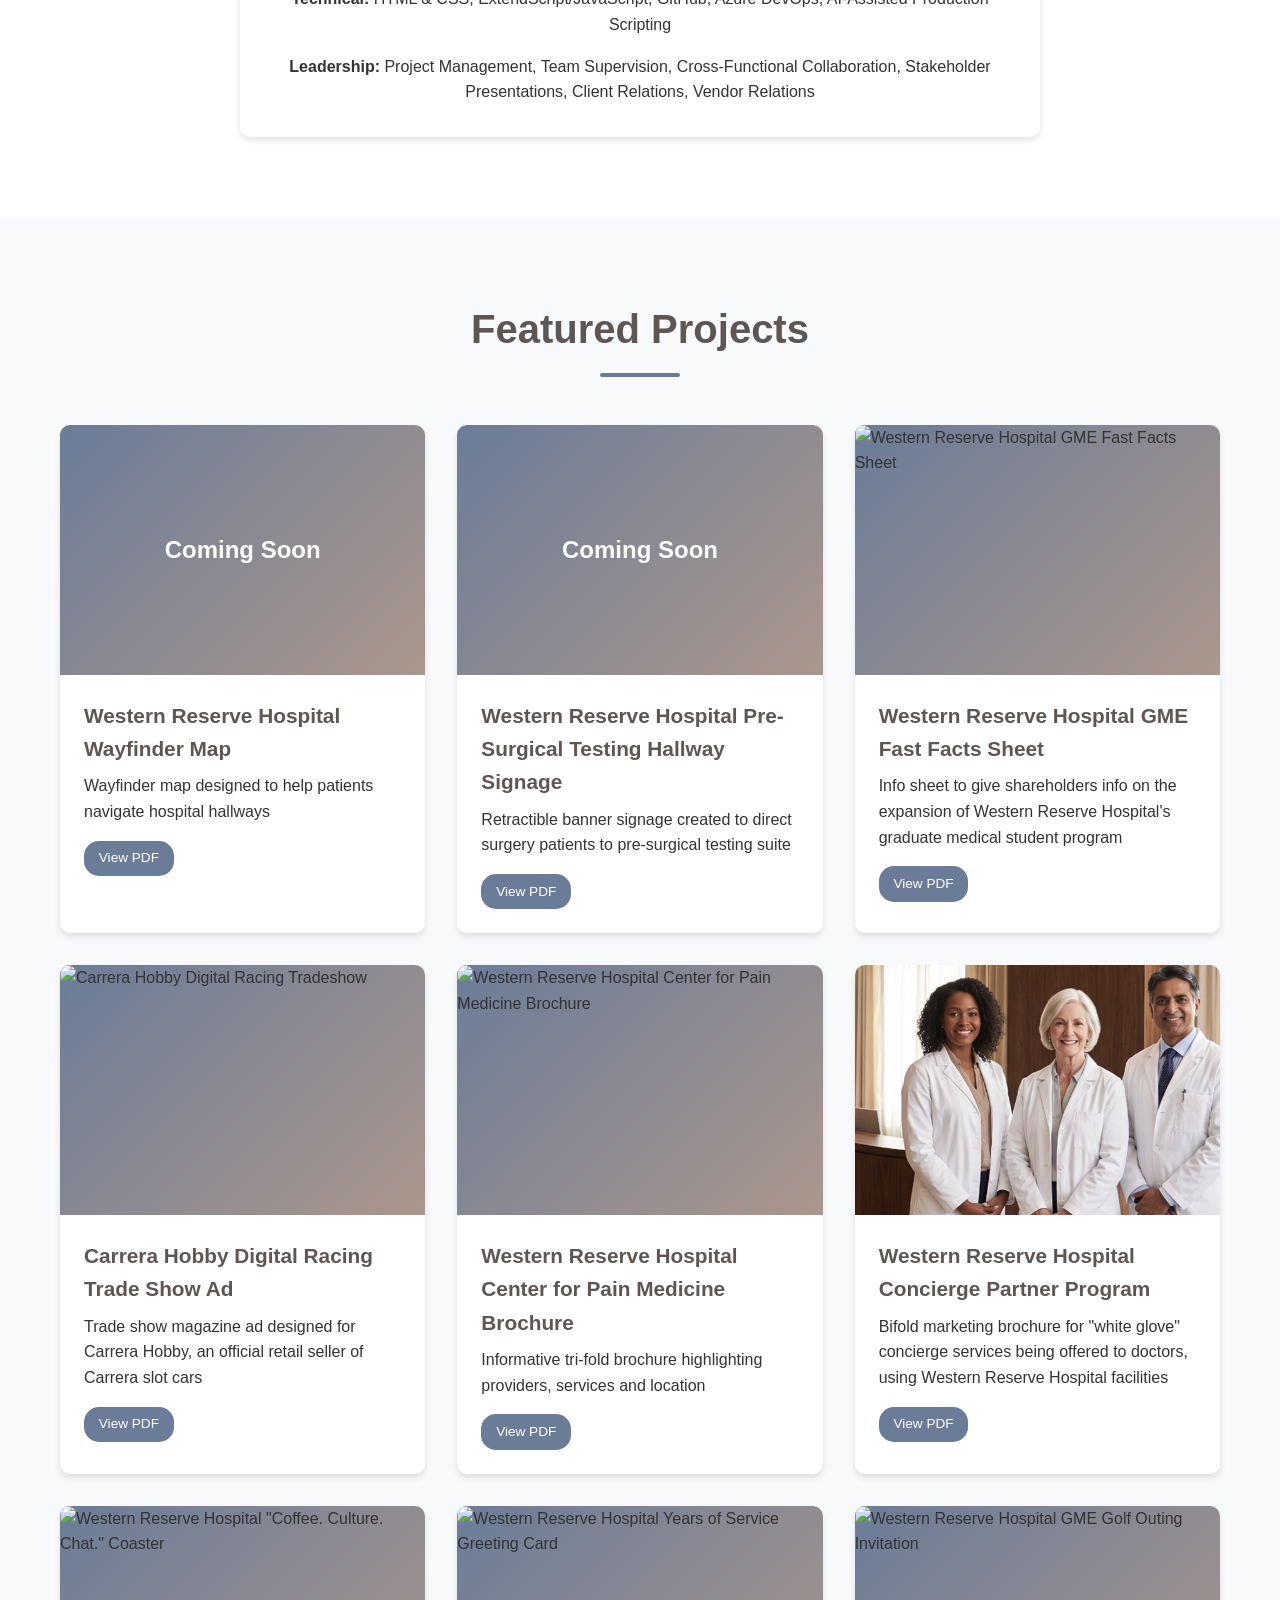
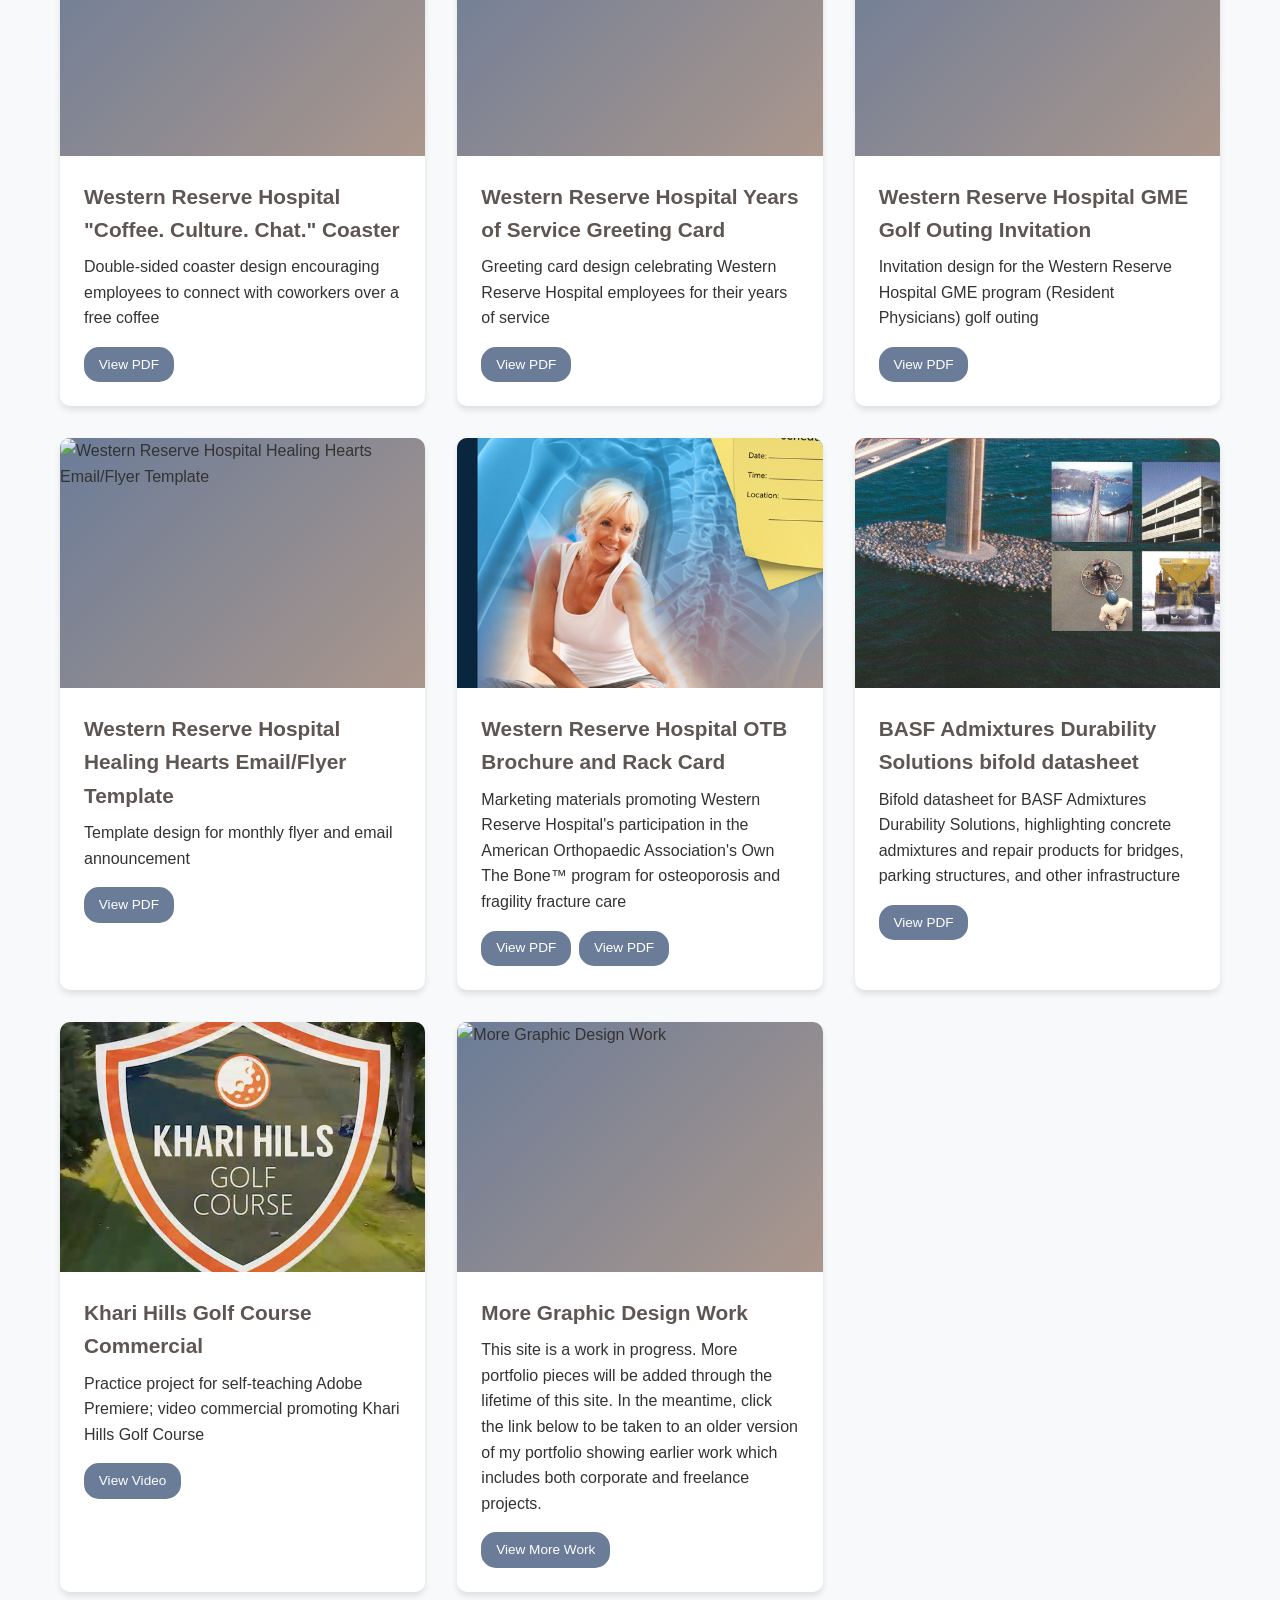
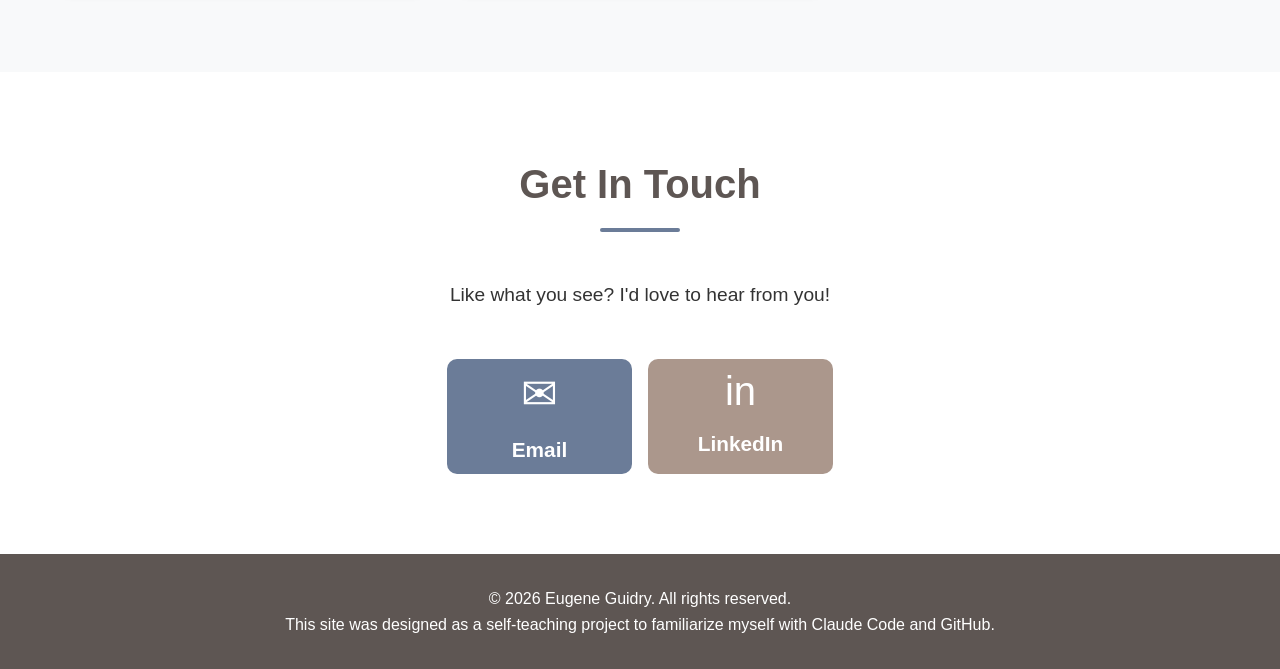
==== commit 6ce14328: "Update index.html" ====
--- a/index.html
+++ b/index.html
@@ -86,7 +86,7 @@
                     </div>
                     <div class="project-info">
                         <h3>Western Reserve Hospital Wayfinder Map</h3>
-                        <p>Details for this project will be added soon</p>
+                        <p>Wayfinder map designed to help patients navigate hospital hallways</p>
                         <div class="project-tags">
                             <a href="pdf-viewer-12.html" class="tag tag-link">View PDF</a>
                         </div>
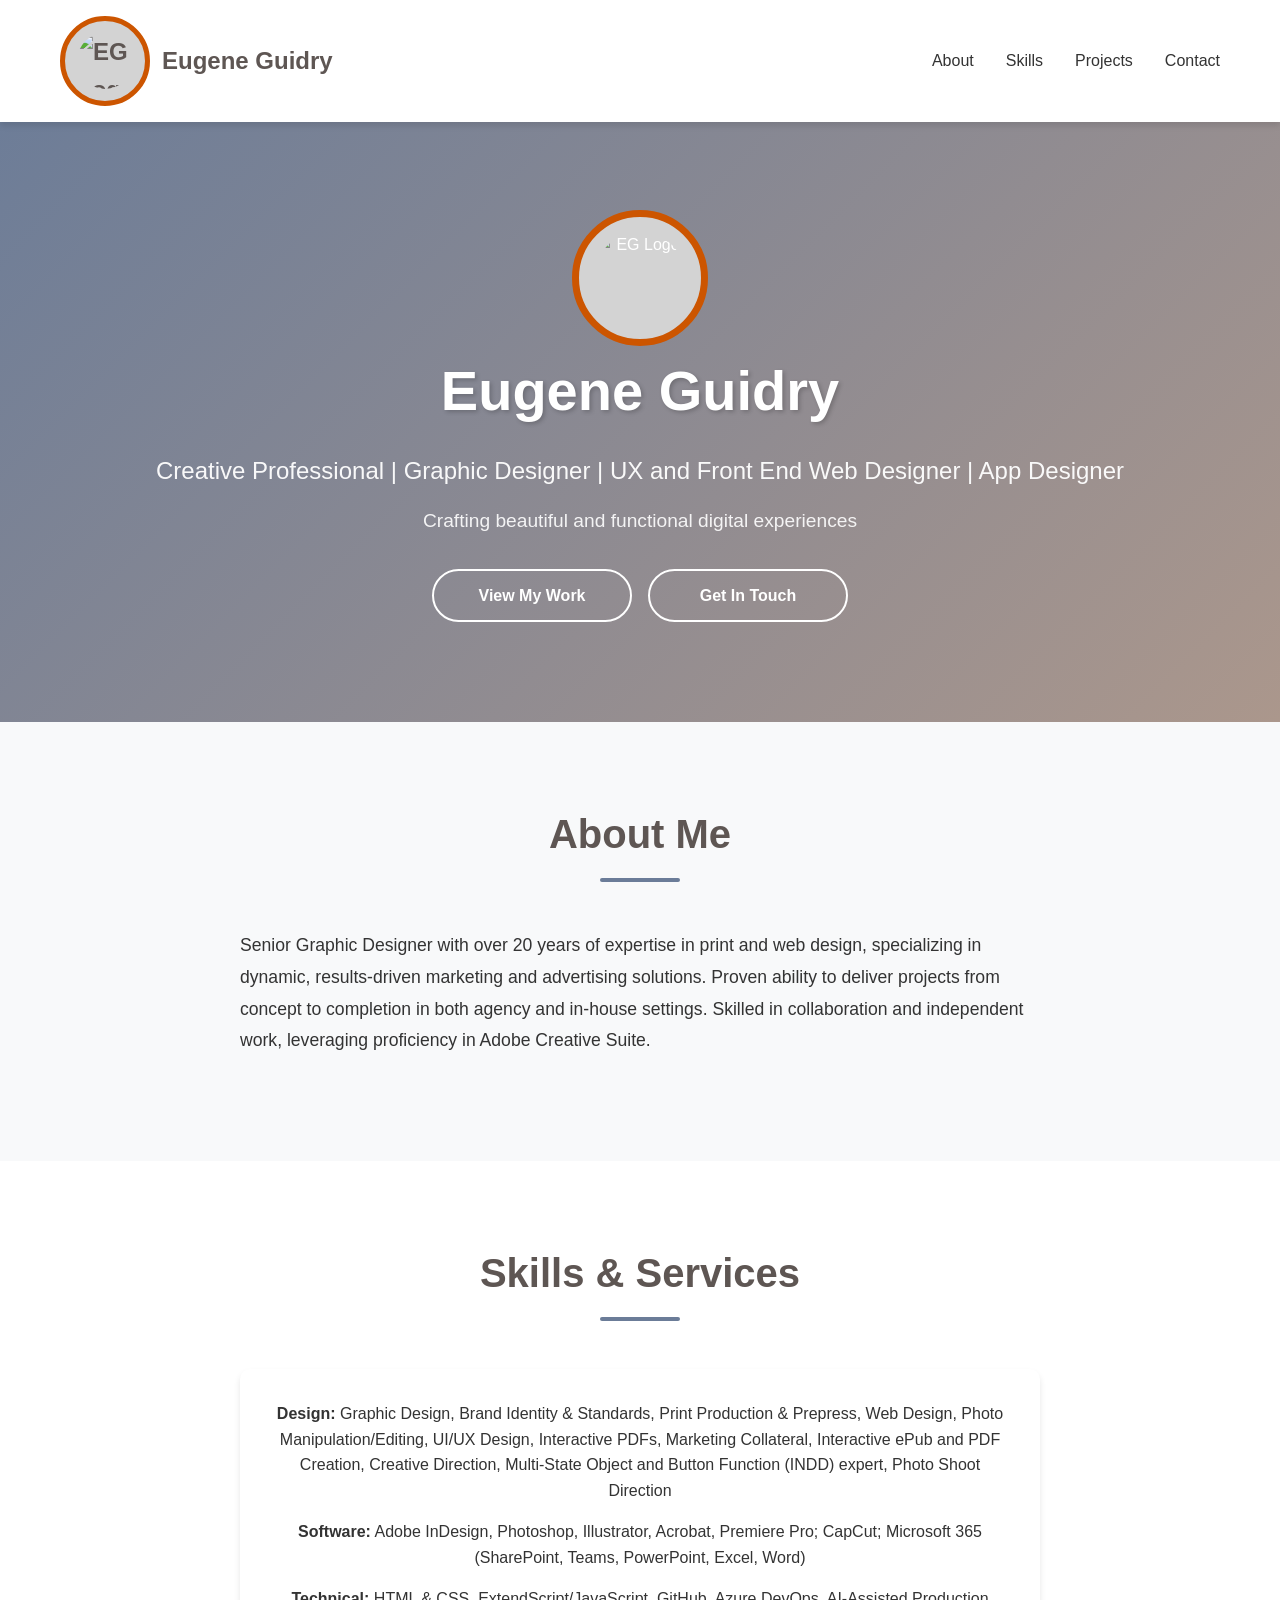
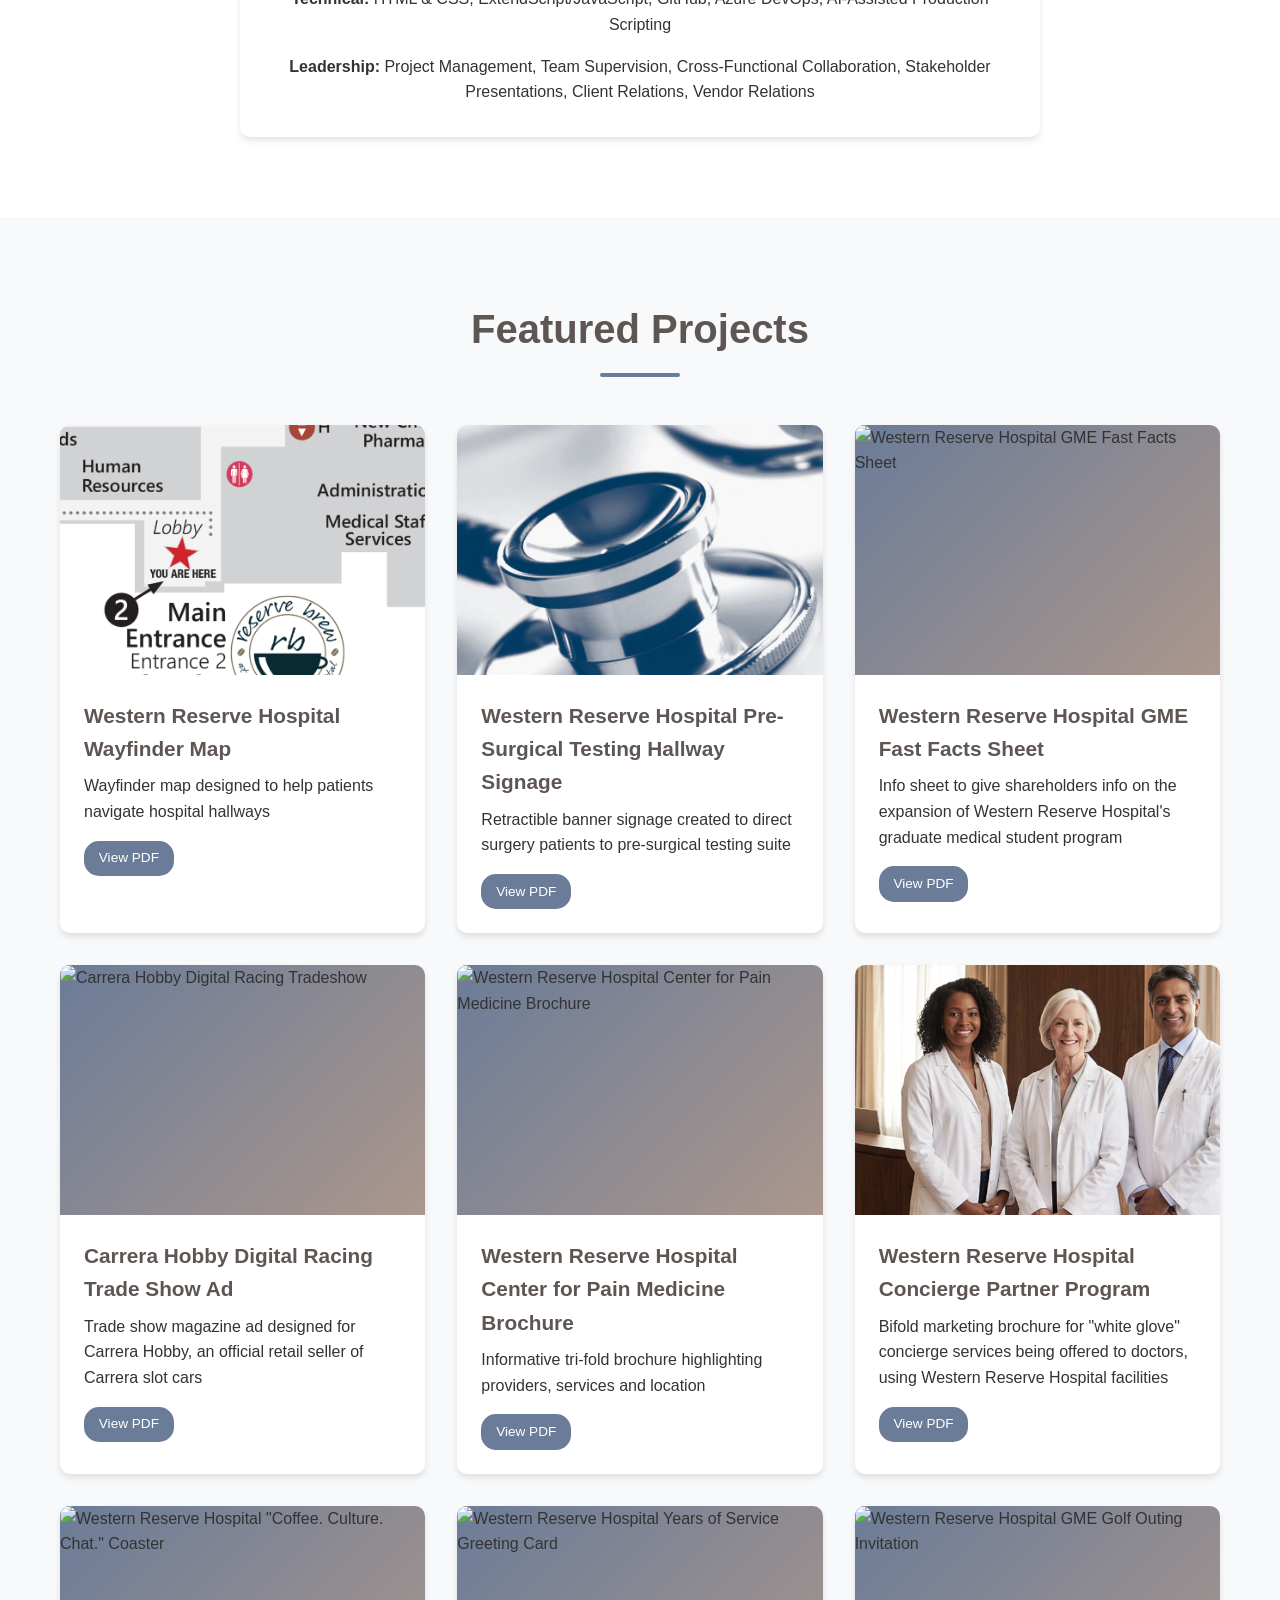
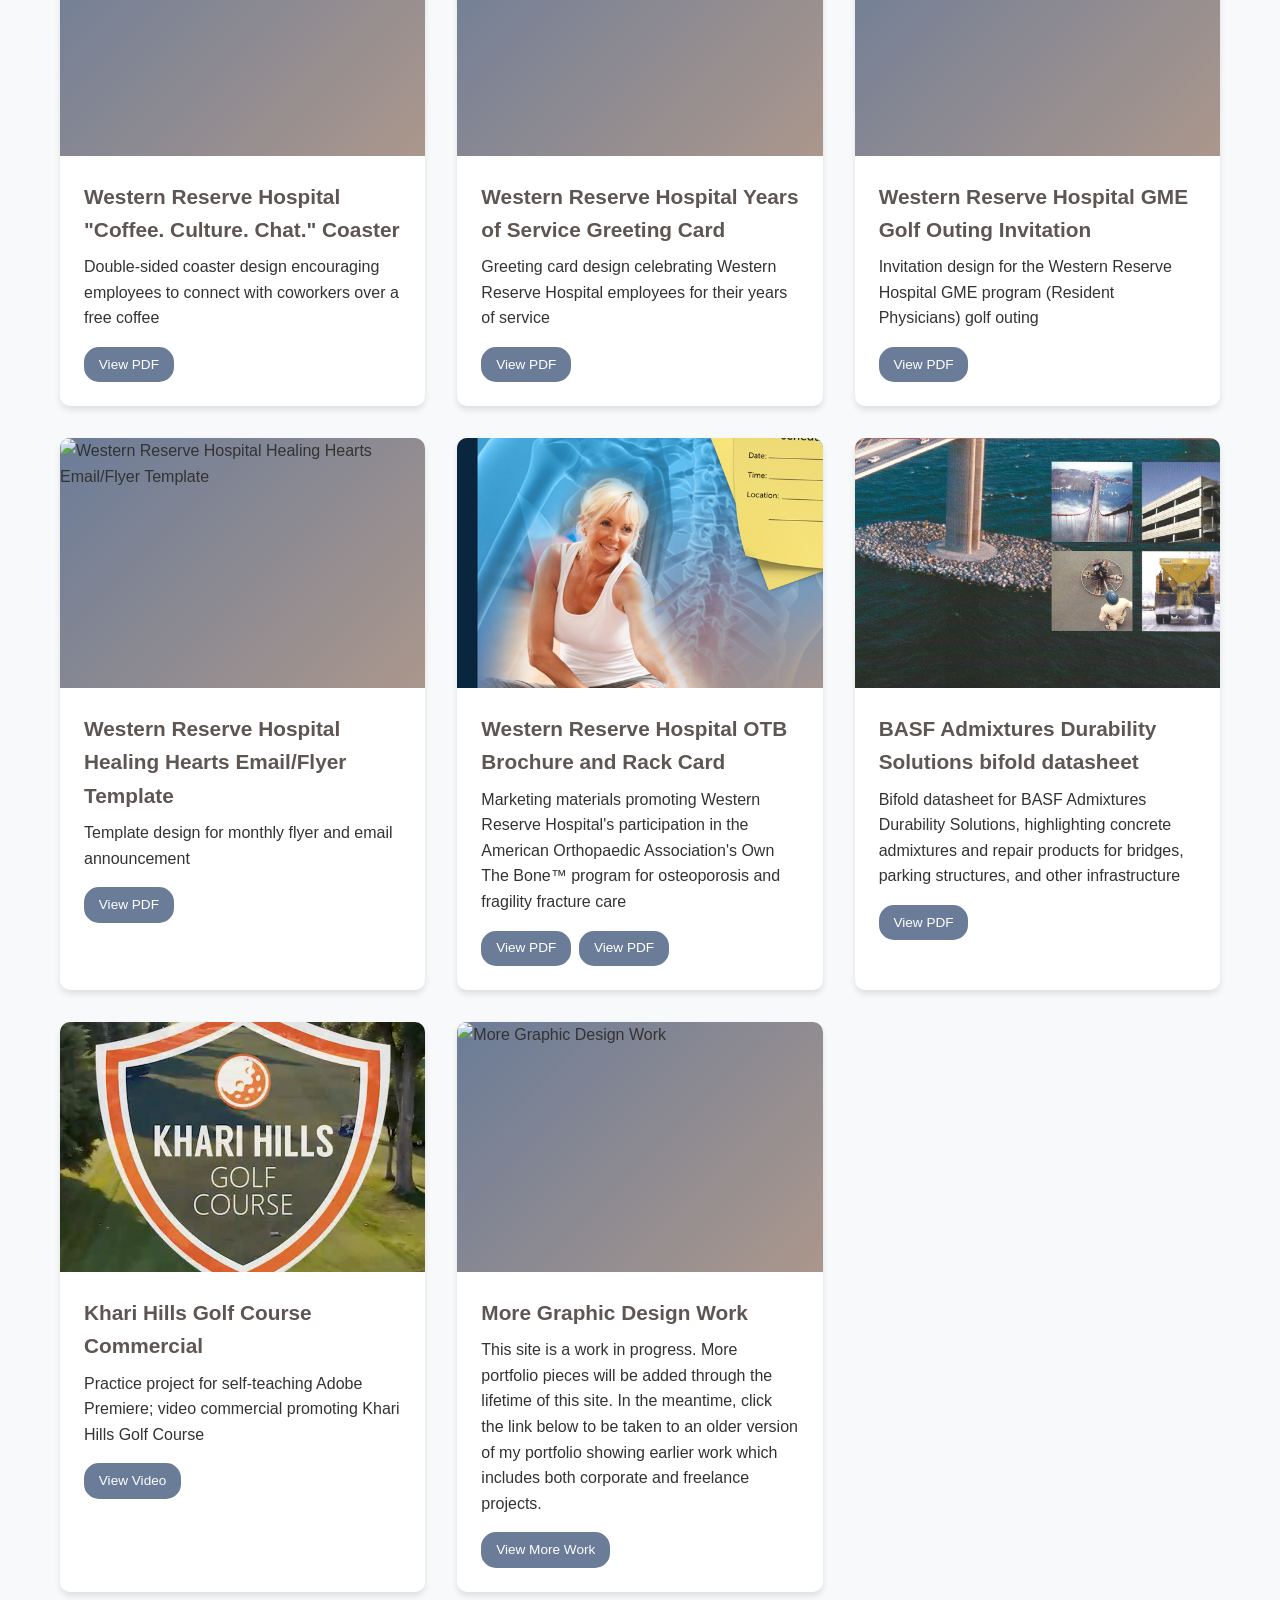
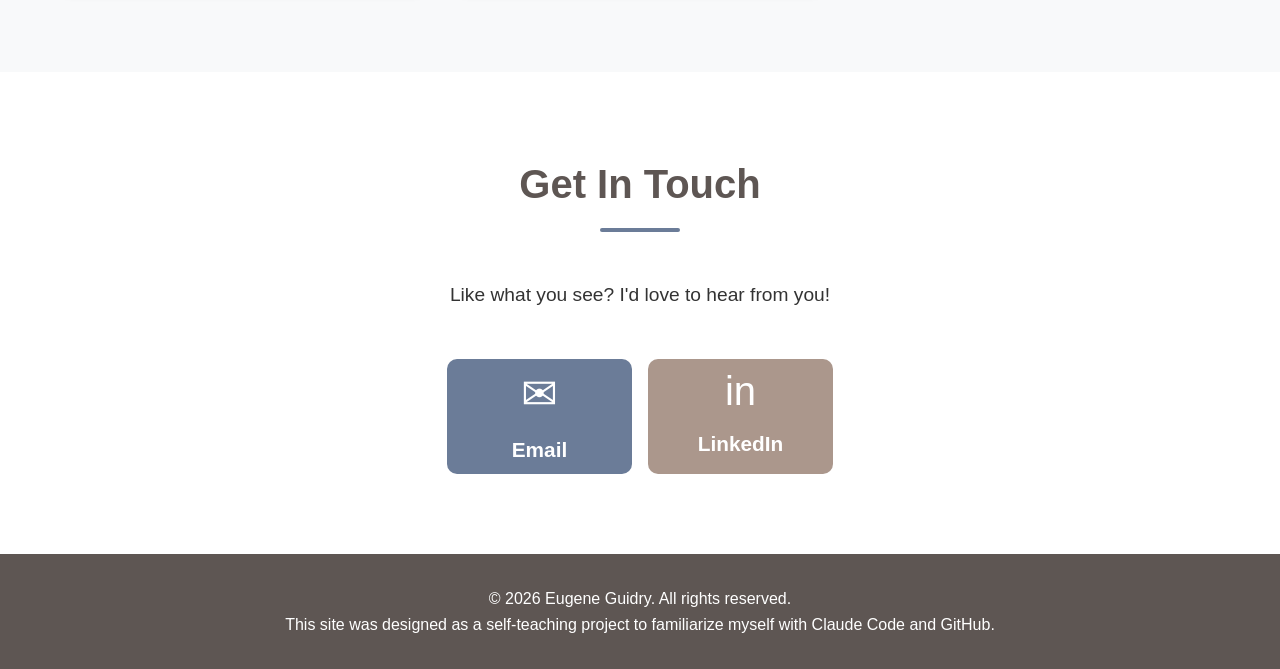
==== commit e877d92b: "Replace placeholder images for Wayfinder and Pre-Surgical Testing cards Card 1 -> assets/WRH_WF_PH.p" ====
--- a/index.html
+++ b/index.html
@@ -82,7 +82,7 @@
             <div class="projects-grid">
                 <div class="project-card">
                     <div class="project-image">
-                        <div class="placeholder-image">Coming Soon</div>
+                        <img src="assets/WRH_WF_PH.png" alt="Western Reserve Hospital Wayfinder Map">
                     </div>
                     <div class="project-info">
                         <h3>Western Reserve Hospital Wayfinder Map</h3>
@@ -94,7 +94,7 @@
                 </div>
                 <div class="project-card">
                     <div class="project-image">
-                        <div class="placeholder-image">Coming Soon</div>
+                        <img src="assets/WRH_Pre_PH.png" alt="Western Reserve Hospital Pre-Surgical Testing Hallway Signage">
                     </div>
                     <div class="project-info">
                         <h3>Western Reserve Hospital Pre-Surgical Testing Hallway Signage</h3>
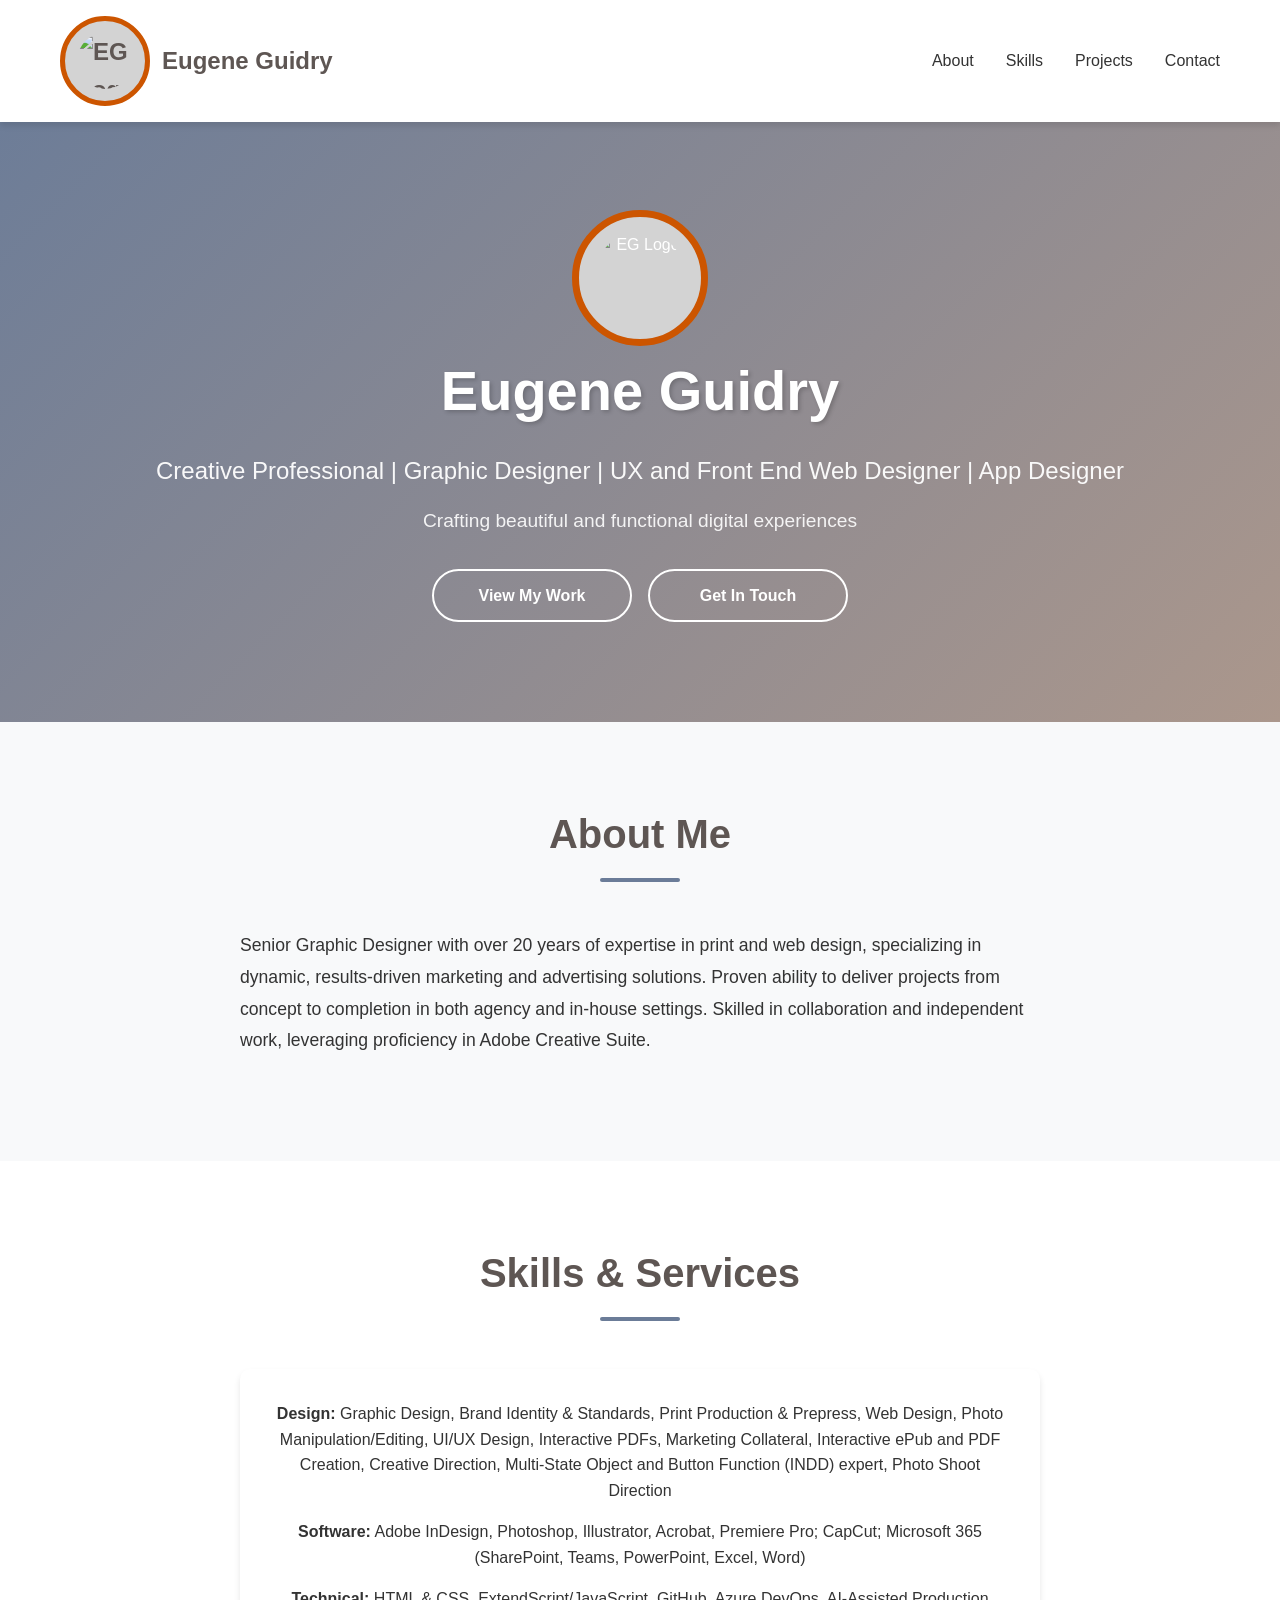
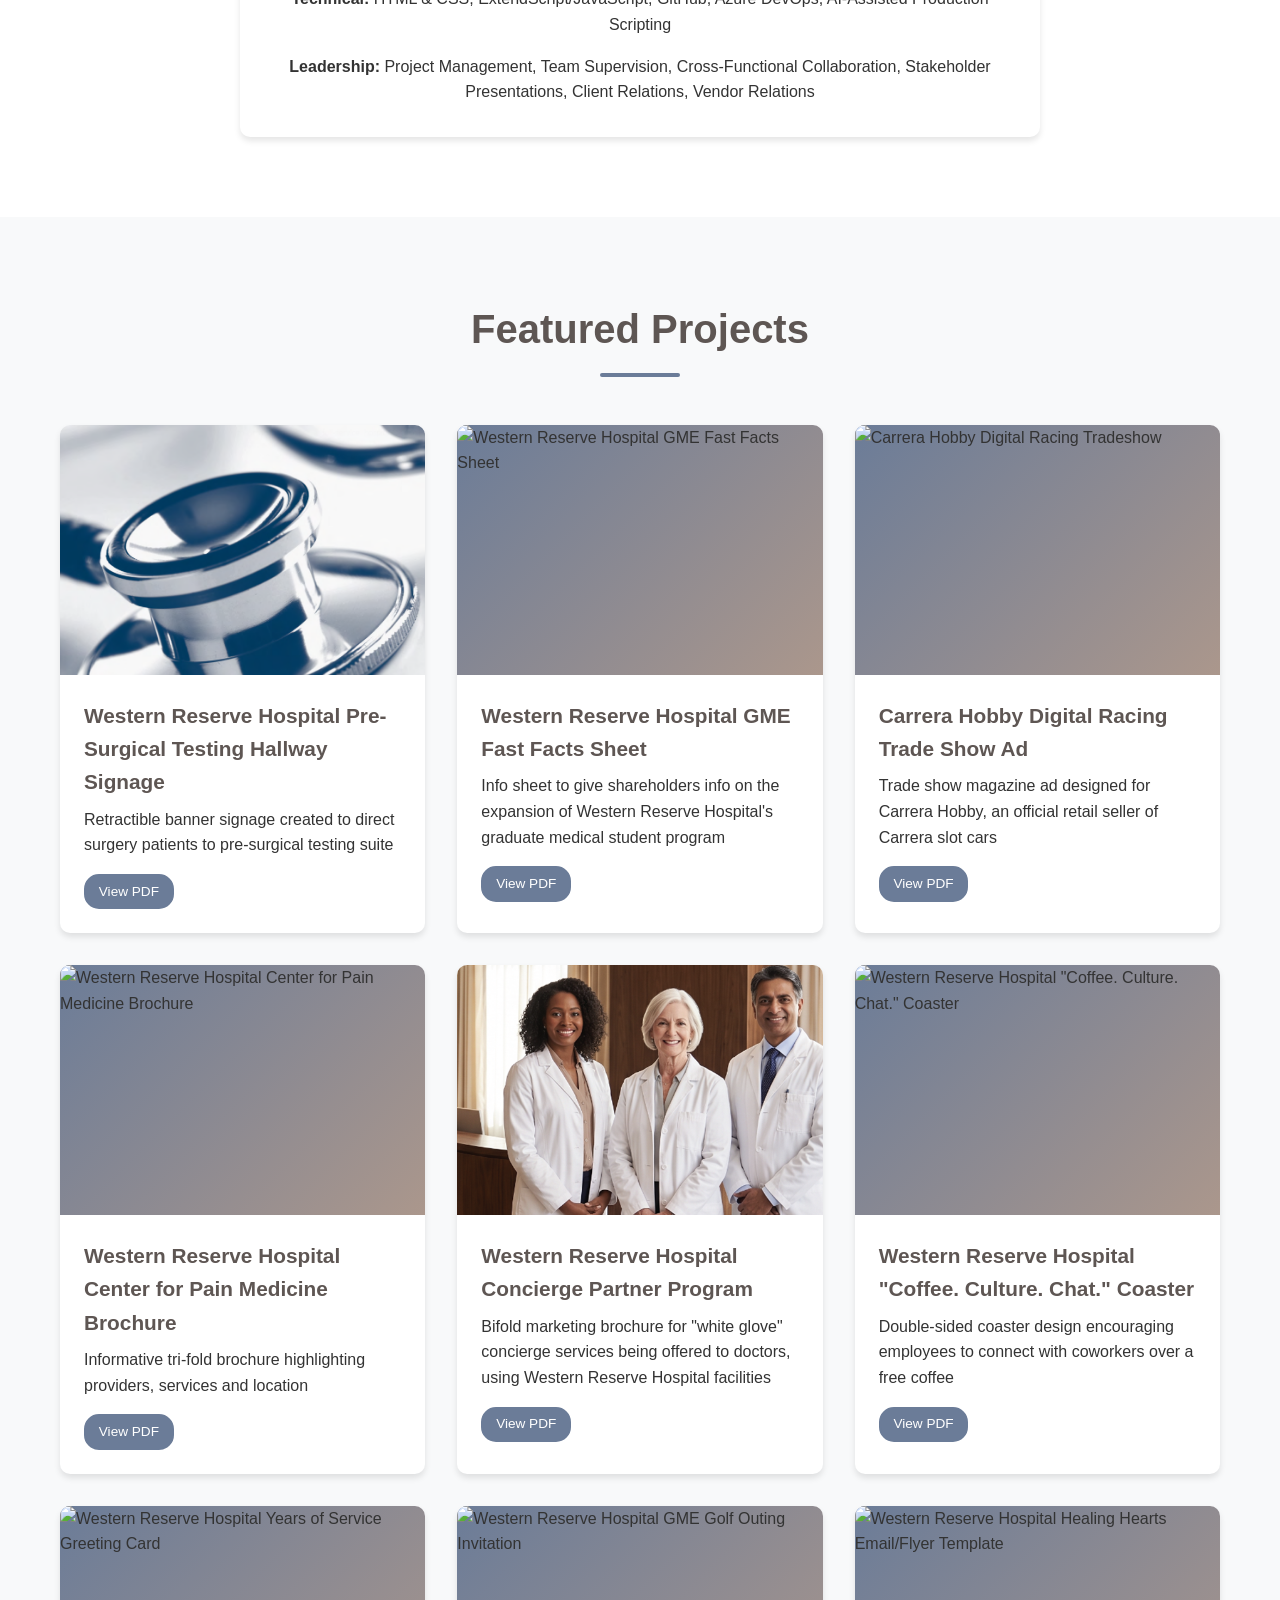
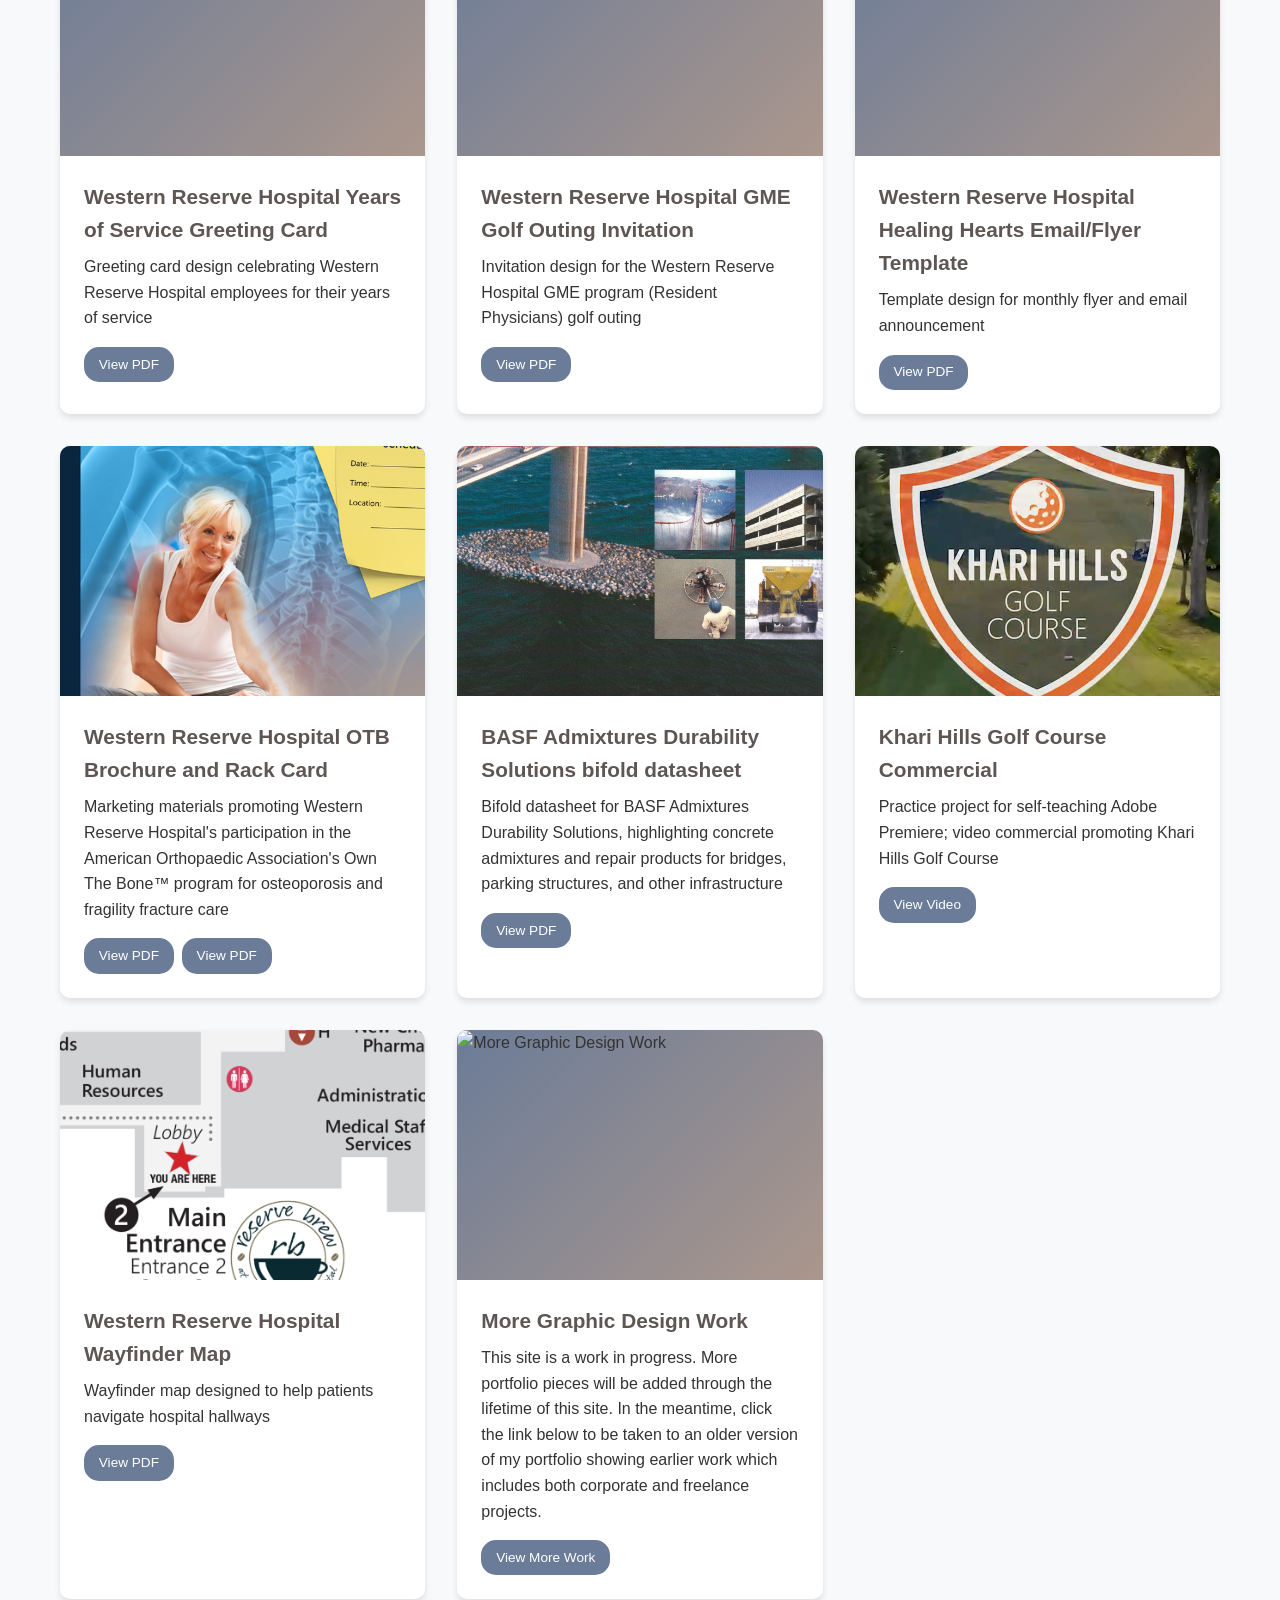
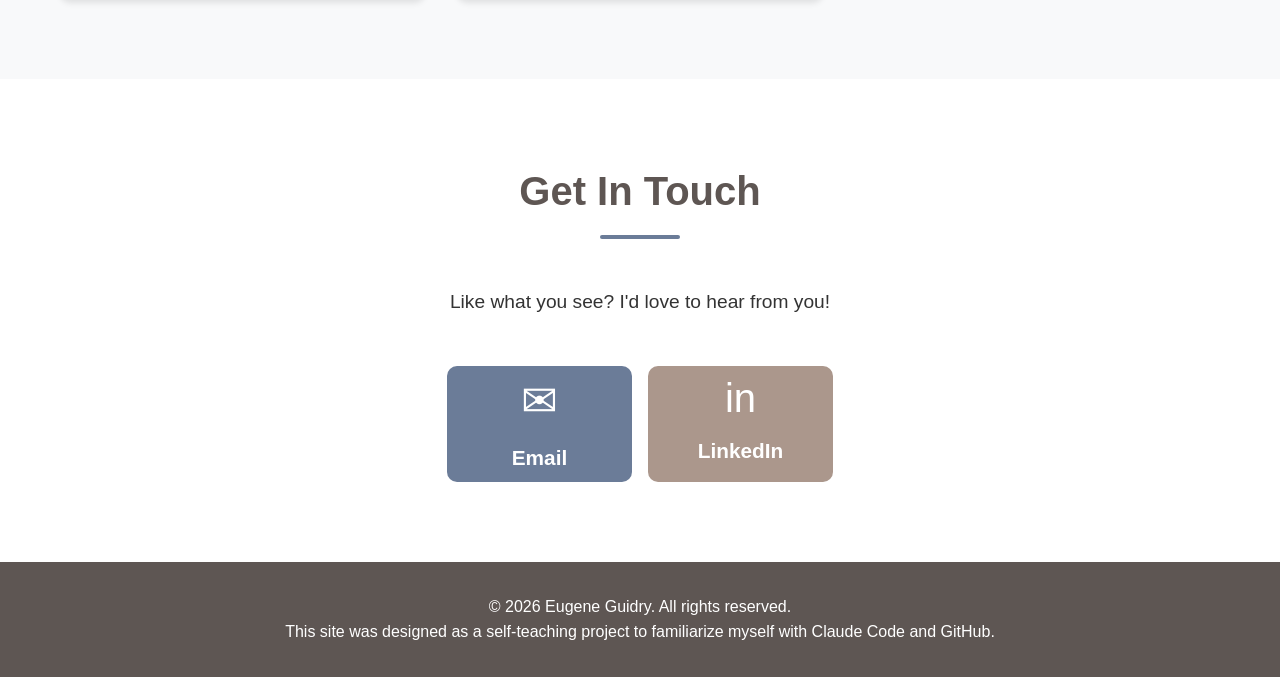
==== commit 228ecbe1: "Move Wayfinder Map card to after Khari Hills card The grid reflows automatically based on source ord" ====
--- a/index.html
+++ b/index.html
@@ -82,6 +82,151 @@
             <div class="projects-grid">
                 <div class="project-card">
                     <div class="project-image">
+                        <img src="assets/WRH_Pre_PH.png" alt="Western Reserve Hospital Pre-Surgical Testing Hallway Signage">
+                    </div>
+                    <div class="project-info">
+                        <h3>Western Reserve Hospital Pre-Surgical Testing Hallway Signage</h3>
+                        <p>Retractible banner signage created to direct surgery patients to pre-surgical testing suite</p>
+                        <div class="project-tags">
+                            <a href="pdf-viewer-13.html" class="tag tag-link">View PDF</a>
+                        </div>
+                    </div>
+                </div>
+                <div class="project-card">
+                    <div class="project-image">
+                        <img src="assets/WRH_FS_PH.png" alt="Western Reserve Hospital GME Fast Facts Sheet">
+                    </div>
+                    <div class="project-info">
+                        <h3>Western Reserve Hospital GME Fast Facts Sheet</h3>
+                        <p>Info sheet to give shareholders info on the expansion of Western Reserve Hospital's graduate medical student program</p>
+                        <div class="project-tags">
+                            <a href="pdf-viewer.html" class="tag tag-link">View PDF</a>
+                        </div>
+                    </div>
+                </div>
+                <div class="project-card">
+                    <div class="project-image">
+                        <img src="assets/PH_Ad.png" alt="Carrera Hobby Digital Racing Tradeshow">
+                    </div>
+                    <div class="project-info">
+                        <h3>Carrera Hobby Digital Racing Trade Show Ad</h3>
+                        <p>Trade show magazine ad designed for Carrera Hobby, an official retail seller of Carrera slot cars</p>
+                        <div class="project-tags">
+                            <a href="pdf-viewer-2.html" class="tag tag-link">View PDF</a>
+                        </div>
+                    </div>
+                </div>
+                <div class="project-card">
+                    <div class="project-image">
+                        <img src="assets/WRH_PA_PH.png" alt="Western Reserve Hospital Center for Pain Medicine Brochure">
+                    </div>
+                    <div class="project-info">
+                        <h3>Western Reserve Hospital Center for Pain Medicine Brochure</h3>
+                        <p>Informative tri-fold brochure highlighting providers, services and location</p>
+                        <div class="project-tags">
+                            <a href="pdf-viewer-3.html" class="tag tag-link">View PDF</a>
+                        </div>
+                    </div>
+                </div>
+                <div class="project-card">
+                    <div class="project-image">
+                        <img src="assets/WRH_CONCIERGE_PH.png" alt="Western Reserve Hospital Concierge Partner Program">
+                    </div>
+                    <div class="project-info">
+                        <h3>Western Reserve Hospital Concierge Partner Program</h3>
+                        <p>Bifold marketing brochure for "white glove" concierge services being offered to doctors, using Western Reserve Hospital facilities</p>
+                        <div class="project-tags">
+                            <a href="pdf-viewer-4.html" class="tag tag-link">View PDF</a>
+                        </div>
+                    </div>
+                </div>
+                <div class="project-card">
+                    <div class="project-image">
+                        <img src="assets/WRH_Coffee_PH.png" alt="Western Reserve Hospital &quot;Coffee. Culture. Chat.&quot; Coaster">
+                    </div>
+                    <div class="project-info">
+                        <h3>Western Reserve Hospital "Coffee. Culture. Chat." Coaster</h3>
+                        <p>Double-sided coaster design encouraging employees to connect with coworkers over a free coffee</p>
+                        <div class="project-tags">
+                            <a href="pdf-viewer-5.html" class="tag tag-link">View PDF</a>
+                        </div>
+                    </div>
+                </div>
+                <div class="project-card">
+                    <div class="project-image">
+                        <img src="assets/WHR_star_PH.png" alt="Western Reserve Hospital Years of Service Greeting Card">
+                    </div>
+                    <div class="project-info">
+                        <h3>Western Reserve Hospital Years of Service Greeting Card</h3>
+                        <p>Greeting card design celebrating Western Reserve Hospital employees for their years of service</p>
+                        <div class="project-tags">
+                            <a href="pdf-viewer-6.html" class="tag tag-link">View PDF</a>
+                        </div>
+                    </div>
+                </div>
+                <div class="project-card">
+                    <div class="project-image">
+                        <img src="assets/GO_PH.png" alt="Western Reserve Hospital GME Golf Outing Invitation">
+                    </div>
+                    <div class="project-info">
+                        <h3>Western Reserve Hospital GME Golf Outing Invitation</h3>
+                        <p>Invitation design for the Western Reserve Hospital GME program (Resident Physicians) golf outing</p>
+                        <div class="project-tags">
+                            <a href="pdf-viewer-7.html" class="tag tag-link">View PDF</a>
+                        </div>
+                    </div>
+                </div>
+                <div class="project-card">
+                    <div class="project-image">
+                        <img src="assets/HH_PH.png" alt="Western Reserve Hospital Healing Hearts Email/Flyer Template">
+                    </div>
+                    <div class="project-info">
+                        <h3>Western Reserve Hospital Healing Hearts Email/Flyer Template</h3>
+                        <p>Template design for monthly flyer and email announcement</p>
+                        <div class="project-tags">
+                            <a href="pdf-viewer-8.html" class="tag tag-link">View PDF</a>
+                        </div>
+                    </div>
+                </div>
+                <div class="project-card">
+                    <div class="project-image">
+                        <img src="assets/OTB_PH.png" alt="Western Reserve Hospital OTB Brochure and Rack Card">
+                    </div>
+                    <div class="project-info">
+                        <h3>Western Reserve Hospital OTB Brochure and Rack Card</h3>
+                        <p>Marketing materials promoting Western Reserve Hospital's participation in the American Orthopaedic Association's Own The Bone&trade; program for osteoporosis and fragility fracture care</p>
+                        <div class="project-tags">
+                            <a href="pdf-viewer-9.html" class="tag tag-link">View PDF</a>
+                            <a href="pdf-viewer-10.html" class="tag tag-link">View PDF</a>
+                        </div>
+                    </div>
+                </div>
+                <div class="project-card">
+                    <div class="project-image">
+                        <img src="assets/BASF_PH.png" alt="BASF Admixtures Durability Solutions Bifold Datasheet">
+                    </div>
+                    <div class="project-info">
+                        <h3>BASF Admixtures Durability Solutions bifold datasheet</h3>
+                        <p>Bifold datasheet for BASF Admixtures Durability Solutions, highlighting concrete admixtures and repair products for bridges, parking structures, and other infrastructure</p>
+                        <div class="project-tags">
+                            <a href="pdf-viewer-11.html" class="tag tag-link">View PDF</a>
+                        </div>
+                    </div>
+                </div>
+                <div class="project-card">
+                    <div class="project-image">
+                        <img src="assets/KH_PH.png" alt="Khari Hills Golf Course Commercial">
+                    </div>
+                    <div class="project-info">
+                        <h3>Khari Hills Golf Course Commercial</h3>
+                        <p>Practice project for self-teaching Adobe Premiere; video commercial promoting Khari Hills Golf Course</p>
+                        <div class="project-tags">
+                            <a href="assets/khari_hills_golf_commercial.mp4" target="_blank" class="tag tag-link">View Video</a>
+                        </div>
+                    </div>
+                </div>
+                <div class="project-card">
+                    <div class="project-image">
                         <img src="assets/WRH_WF_PH.png" alt="Western Reserve Hospital Wayfinder Map">
                     </div>
                     <div class="project-info">
@@ -89,151 +234,6 @@
                         <p>Wayfinder map designed to help patients navigate hospital hallways</p>
                         <div class="project-tags">
                             <a href="pdf-viewer-12.html" class="tag tag-link">View PDF</a>
-                        </div>
-                    </div>
-                </div>
-                <div class="project-card">
-                    <div class="project-image">
-                        <img src="assets/WRH_Pre_PH.png" alt="Western Reserve Hospital Pre-Surgical Testing Hallway Signage">
-                    </div>
-                    <div class="project-info">
-                        <h3>Western Reserve Hospital Pre-Surgical Testing Hallway Signage</h3>
-                        <p>Retractible banner signage created to direct surgery patients to pre-surgical testing suite</p>
-                        <div class="project-tags">
-                            <a href="pdf-viewer-13.html" class="tag tag-link">View PDF</a>
-                        </div>
-                    </div>
-                </div>
-                <div class="project-card">
-                    <div class="project-image">
-                        <img src="assets/WRH_FS_PH.png" alt="Western Reserve Hospital GME Fast Facts Sheet">
-                    </div>
-                    <div class="project-info">
-                        <h3>Western Reserve Hospital GME Fast Facts Sheet</h3>
-                        <p>Info sheet to give shareholders info on the expansion of Western Reserve Hospital's graduate medical student program</p>
-                        <div class="project-tags">
-                            <a href="pdf-viewer.html" class="tag tag-link">View PDF</a>
-                        </div>
-                    </div>
-                </div>
-                <div class="project-card">
-                    <div class="project-image">
-                        <img src="assets/PH_Ad.png" alt="Carrera Hobby Digital Racing Tradeshow">
-                    </div>
-                    <div class="project-info">
-                        <h3>Carrera Hobby Digital Racing Trade Show Ad</h3>
-                        <p>Trade show magazine ad designed for Carrera Hobby, an official retail seller of Carrera slot cars</p>
-                        <div class="project-tags">
-                            <a href="pdf-viewer-2.html" class="tag tag-link">View PDF</a>
-                        </div>
-                    </div>
-                </div>
-                <div class="project-card">
-                    <div class="project-image">
-                        <img src="assets/WRH_PA_PH.png" alt="Western Reserve Hospital Center for Pain Medicine Brochure">
-                    </div>
-                    <div class="project-info">
-                        <h3>Western Reserve Hospital Center for Pain Medicine Brochure</h3>
-                        <p>Informative tri-fold brochure highlighting providers, services and location</p>
-                        <div class="project-tags">
-                            <a href="pdf-viewer-3.html" class="tag tag-link">View PDF</a>
-                        </div>
-                    </div>
-                </div>
-                <div class="project-card">
-                    <div class="project-image">
-                        <img src="assets/WRH_CONCIERGE_PH.png" alt="Western Reserve Hospital Concierge Partner Program">
-                    </div>
-                    <div class="project-info">
-                        <h3>Western Reserve Hospital Concierge Partner Program</h3>
-                        <p>Bifold marketing brochure for "white glove" concierge services being offered to doctors, using Western Reserve Hospital facilities</p>
-                        <div class="project-tags">
-                            <a href="pdf-viewer-4.html" class="tag tag-link">View PDF</a>
-                        </div>
-                    </div>
-                </div>
-                <div class="project-card">
-                    <div class="project-image">
-                        <img src="assets/WRH_Coffee_PH.png" alt="Western Reserve Hospital &quot;Coffee. Culture. Chat.&quot; Coaster">
-                    </div>
-                    <div class="project-info">
-                        <h3>Western Reserve Hospital "Coffee. Culture. Chat." Coaster</h3>
-                        <p>Double-sided coaster design encouraging employees to connect with coworkers over a free coffee</p>
-                        <div class="project-tags">
-                            <a href="pdf-viewer-5.html" class="tag tag-link">View PDF</a>
-                        </div>
-                    </div>
-                </div>
-                <div class="project-card">
-                    <div class="project-image">
-                        <img src="assets/WHR_star_PH.png" alt="Western Reserve Hospital Years of Service Greeting Card">
-                    </div>
-                    <div class="project-info">
-                        <h3>Western Reserve Hospital Years of Service Greeting Card</h3>
-                        <p>Greeting card design celebrating Western Reserve Hospital employees for their years of service</p>
-                        <div class="project-tags">
-                            <a href="pdf-viewer-6.html" class="tag tag-link">View PDF</a>
-                        </div>
-                    </div>
-                </div>
-                <div class="project-card">
-                    <div class="project-image">
-                        <img src="assets/GO_PH.png" alt="Western Reserve Hospital GME Golf Outing Invitation">
-                    </div>
-                    <div class="project-info">
-                        <h3>Western Reserve Hospital GME Golf Outing Invitation</h3>
-                        <p>Invitation design for the Western Reserve Hospital GME program (Resident Physicians) golf outing</p>
-                        <div class="project-tags">
-                            <a href="pdf-viewer-7.html" class="tag tag-link">View PDF</a>
-                        </div>
-                    </div>
-                </div>
-                <div class="project-card">
-                    <div class="project-image">
-                        <img src="assets/HH_PH.png" alt="Western Reserve Hospital Healing Hearts Email/Flyer Template">
-                    </div>
-                    <div class="project-info">
-                        <h3>Western Reserve Hospital Healing Hearts Email/Flyer Template</h3>
-                        <p>Template design for monthly flyer and email announcement</p>
-                        <div class="project-tags">
-                            <a href="pdf-viewer-8.html" class="tag tag-link">View PDF</a>
-                        </div>
-                    </div>
-                </div>
-                <div class="project-card">
-                    <div class="project-image">
-                        <img src="assets/OTB_PH.png" alt="Western Reserve Hospital OTB Brochure and Rack Card">
-                    </div>
-                    <div class="project-info">
-                        <h3>Western Reserve Hospital OTB Brochure and Rack Card</h3>
-                        <p>Marketing materials promoting Western Reserve Hospital's participation in the American Orthopaedic Association's Own The Bone&trade; program for osteoporosis and fragility fracture care</p>
-                        <div class="project-tags">
-                            <a href="pdf-viewer-9.html" class="tag tag-link">View PDF</a>
-                            <a href="pdf-viewer-10.html" class="tag tag-link">View PDF</a>
-                        </div>
-                    </div>
-                </div>
-                <div class="project-card">
-                    <div class="project-image">
-                        <img src="assets/BASF_PH.png" alt="BASF Admixtures Durability Solutions Bifold Datasheet">
-                    </div>
-                    <div class="project-info">
-                        <h3>BASF Admixtures Durability Solutions bifold datasheet</h3>
-                        <p>Bifold datasheet for BASF Admixtures Durability Solutions, highlighting concrete admixtures and repair products for bridges, parking structures, and other infrastructure</p>
-                        <div class="project-tags">
-                            <a href="pdf-viewer-11.html" class="tag tag-link">View PDF</a>
-                        </div>
-                    </div>
-                </div>
-                <div class="project-card">
-                    <div class="project-image">
-                        <img src="assets/KH_PH.png" alt="Khari Hills Golf Course Commercial">
-                    </div>
-                    <div class="project-info">
-                        <h3>Khari Hills Golf Course Commercial</h3>
-                        <p>Practice project for self-teaching Adobe Premiere; video commercial promoting Khari Hills Golf Course</p>
-                        <div class="project-tags">
-                            <a href="assets/khari_hills_golf_commercial.mp4" target="_blank" class="tag tag-link">View Video</a>
                         </div>
                     </div>
                 </div>
